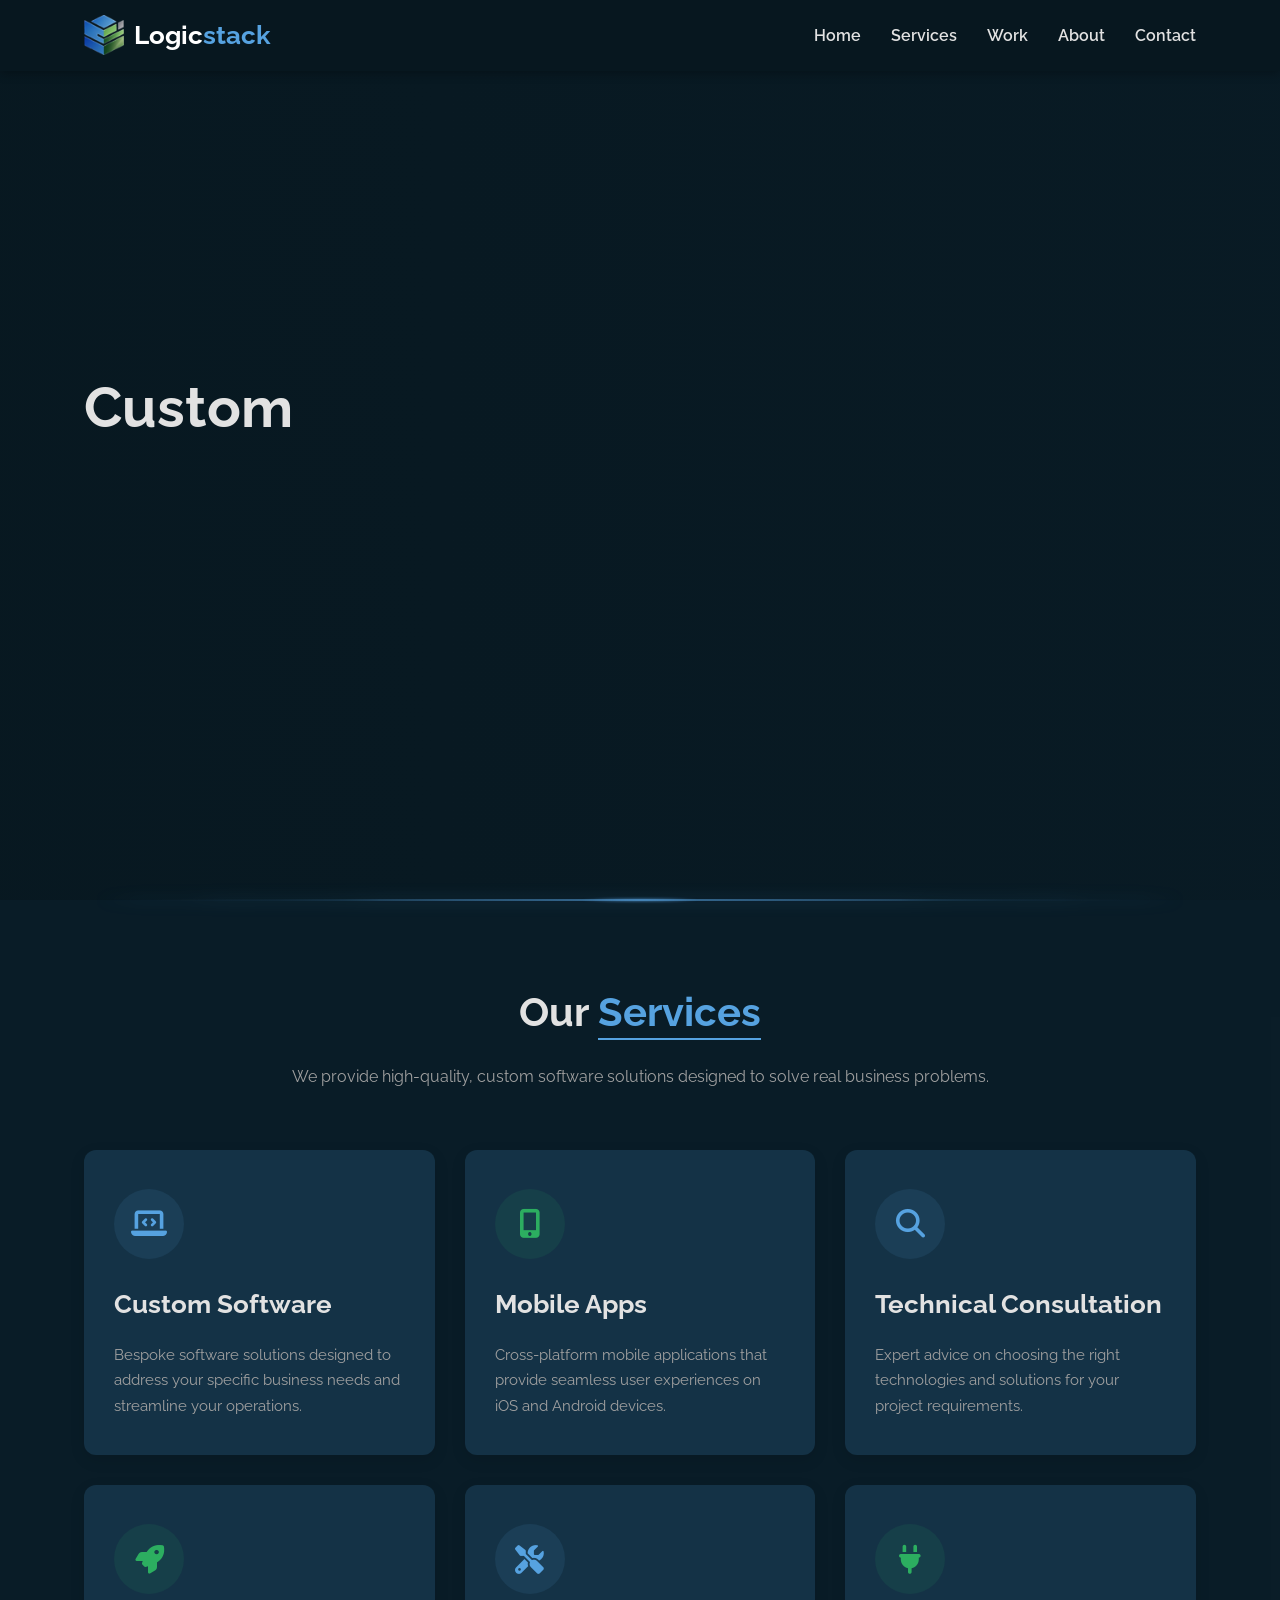
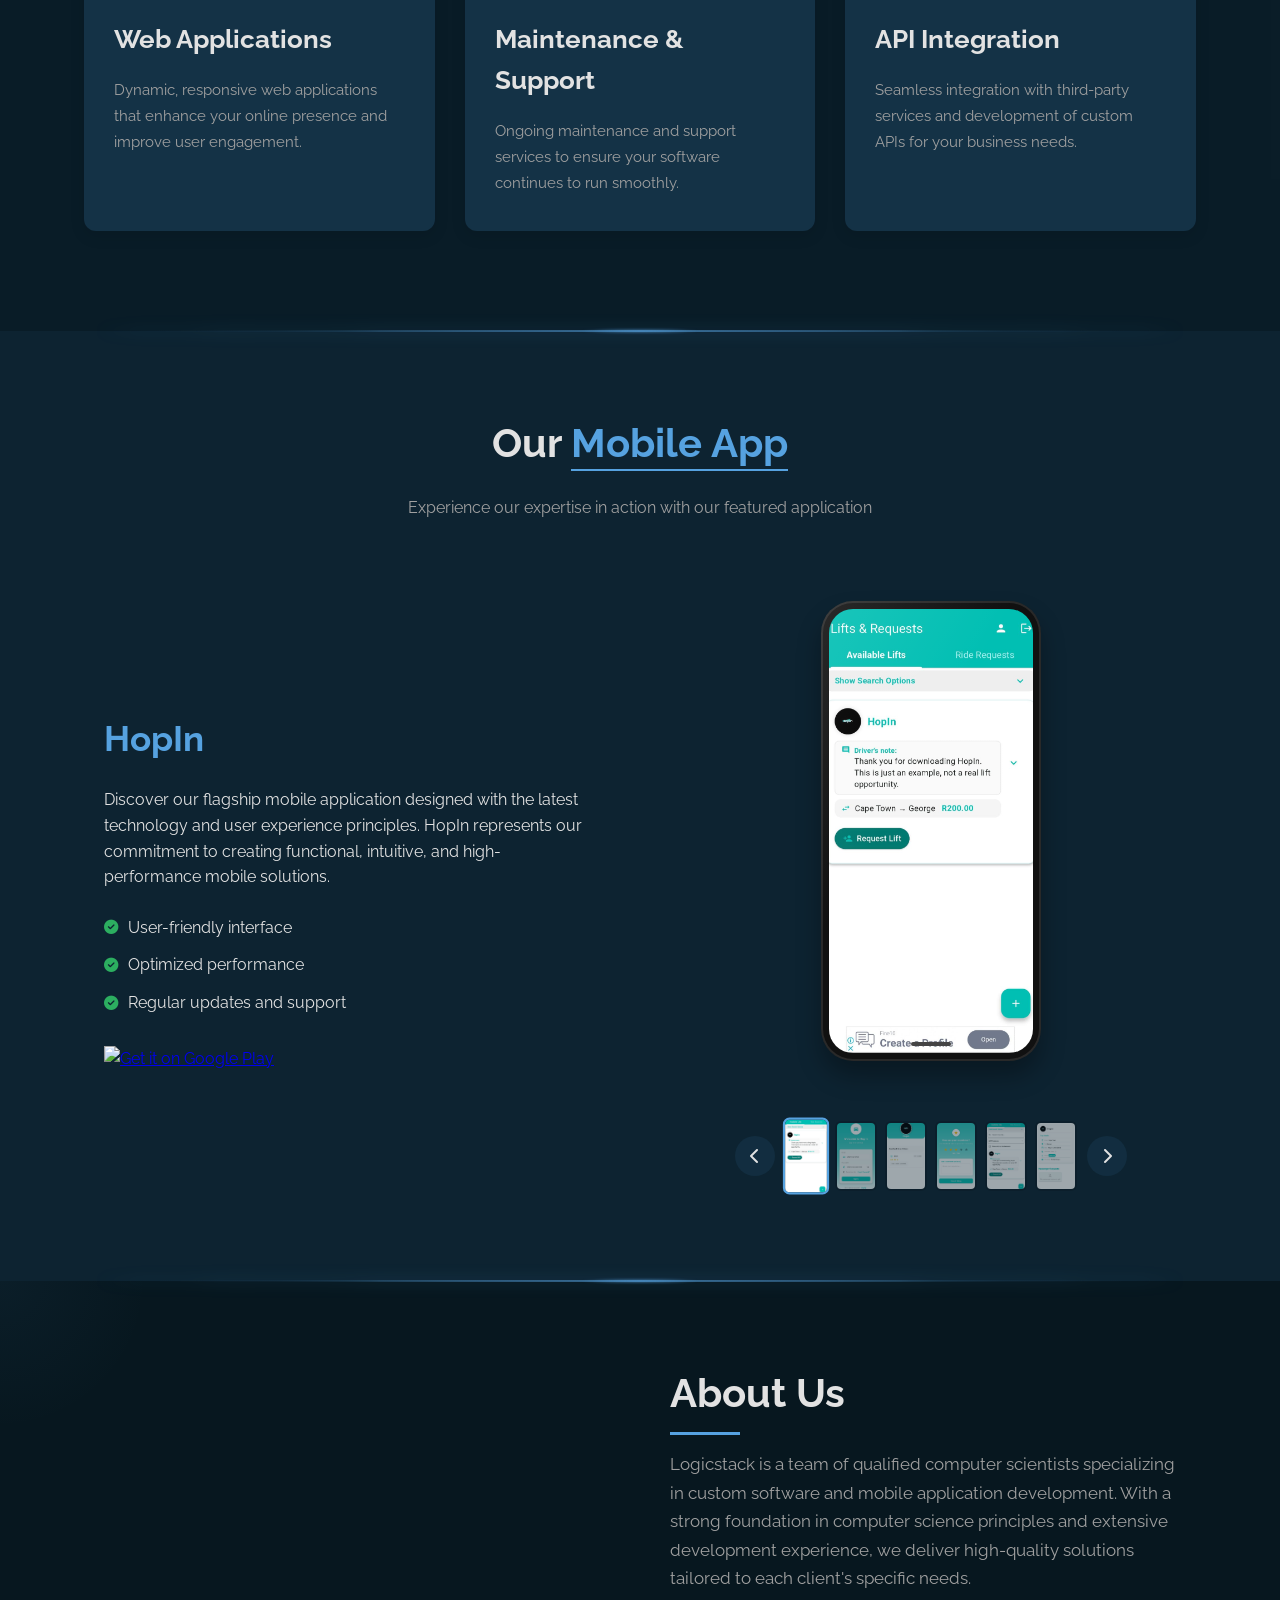
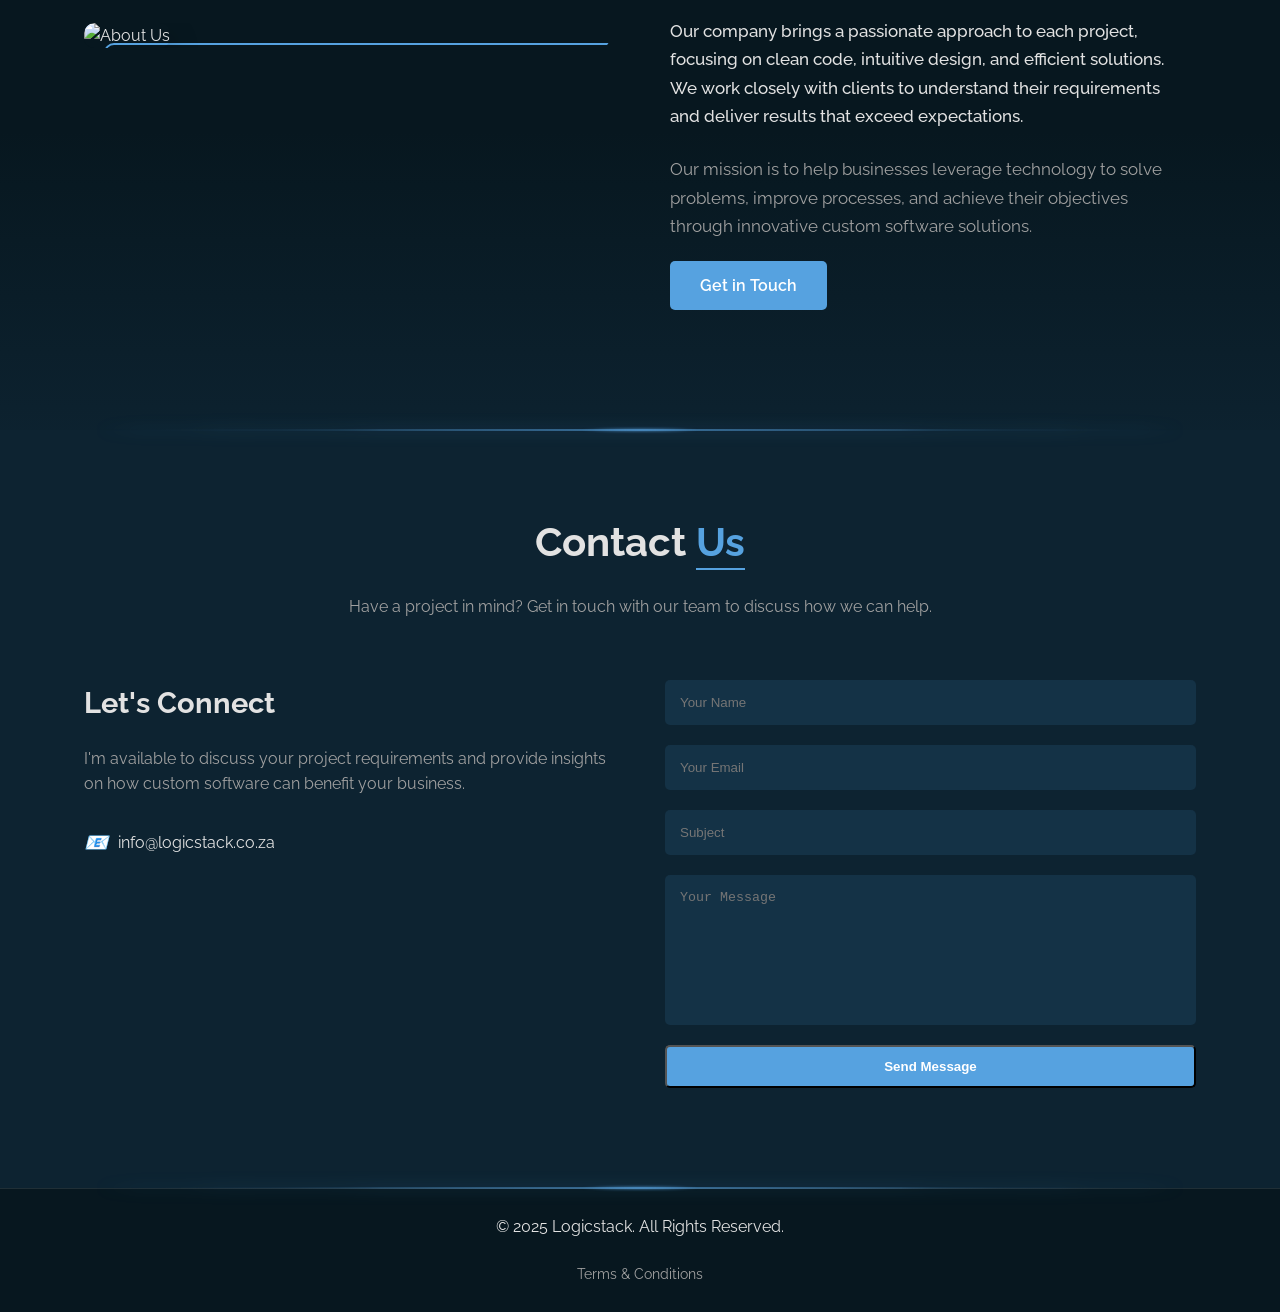
==== index.html @ 22d8f89e "Added particle effect and home navigation" ====
<!DOCTYPE html>
<html lang="en">
<head>
    <meta charset="UTF-8">
    <meta name="viewport" content="width=device-width, initial-scale=1.0">
    <meta name="description" content="Logicstack delivers custom software development and mobile application services. Expert solutions for businesses looking to innovate and grow through technology.">
    <meta name="keywords" content="custom software, mobile apps, software development, web development, programming, tech solutions, South Africa">
    <meta name="author" content="Logicstack">
    <meta name="robots" content="index, follow">
    <meta name="language" content="English">
    <title>Logicstack - Custom Software & Mobile Apps</title>
    <link rel="preconnect" href="https://fonts.googleapis.com">
    <link rel="preconnect" href="https://fonts.gstatic.com" crossorigin>
    <link href="https://fonts.googleapis.com/css2?family=Raleway:wght@300;400;600;700&display=swap" rel="stylesheet">
    <script src="https://unpkg.com/typed.js@2.0.16/dist/typed.umd.js"></script>
    <script src="https://unpkg.com/scrollreveal@4.0.9/dist/scrollreveal.min.js"></script>
    <link rel="stylesheet" href="https://cdnjs.cloudflare.com/ajax/libs/font-awesome/6.4.0/css/all.min.css">
    <link rel="canonical" href="https://logicstack.co.za">
    <meta property="og:type" content="website">
    <meta property="og:url" content="https://logicstack.co.za">
    <meta property="og:title" content="Logicstack - Custom Software & Mobile Apps">
    <meta property="og:description" content="Expert software development and mobile application services tailored to your business needs.">
    <meta property="twitter:card" content="summary_large_image">
    <meta property="twitter:url" content="https://logicstack.co.za">
    <meta property="twitter:title" content="Logicstack - Custom Software & Mobile Apps">
    <meta property="twitter:description" content="Expert software development and mobile application services tailored to your business needs.">
    <link rel="icon" type="image/x-icon" href="favicon.ico">
    <link rel="icon" type="image/png" sizes="32x32" href="img/logo-32x32.png">
    <link rel="icon" type="image/png" sizes="96x96" href="img/logo-96x96.png">
    <link rel="apple-touch-icon" sizes="180x180" href="img/logo-180x180.png">
    <link rel="icon" type="image/png" sizes="192x192" href="img/logo-192x192.png">
    <link rel="icon" type="image/png" sizes="512x512" href="img/logo-512x512.png">
    <meta name="msapplication-TileImage" content="img/logo-144x144.png">
    <meta name="msapplication-TileColor" content="#0d2331">
    <meta name="theme-color" content="#0d2331">
    <style>
        :root {
            --dark-bg: #0d2331;
            --darker-bg: #07171f;
            --accent: #56a2e0;
            --accent-rgb: 86, 162, 224; /* RGB values of the accent color */
            --accent-hover: #3d8acb;
            --accent-secondary: #2cae60;
            --accent-secondary-hover: #239e51;
            --text: #e2e2e2;
            --text-secondary: #a0a0a0;
            --card-bg: #143246;
        }
        
        * {
            margin: 0;
            padding: 0;
            box-sizing: border-box;
        }
        
        body {
            font-family: 'Raleway', sans-serif;
            background-color: var(--dark-bg);
            color: var(--text);
            line-height: 1.6;
        }
        
        .container {
            width: 90%;
            max-width: 1200px;
            margin: 0 auto;
            padding: 0 20px;
            box-sizing: border-box;
        }
        
        /* Header & Navigation */
        header {
            background-color: var(--darker-bg);
            padding: 15px 0;
            position: fixed;
            width: 100%;
            top: 0;
            z-index: 1000;
            box-shadow: 0 2px 10px rgba(0, 0, 0, 0.3);
        }
        
        nav {
            display: flex;
            justify-content: space-between;
            align-items: center;
        }
        
        .logo {
            display: flex;
            align-items: center;
            gap: 10px;
            text-decoration: none;
            border-bottom: none;
        }
        
        .logo-img {
            height: 35px;
            width: auto;
        }
        
        .logo-text {
            font-size: 1.6rem;
            font-weight: 700;
            color: white;
            text-decoration: none;
            border-bottom: none;
        }
        
        .logo-text span {
            color: var(--accent);
        }
        
        .logo a, .logo-text a {
            text-decoration: none;
            border-bottom: none;
        }
        
        .nav-links {
            display: flex;
            list-style: none;
        }
        
        .nav-links li {
            margin-left: 30px;
        }
        
        .nav-links a {
            color: var(--text);
            text-decoration: none;
            font-weight: 600;
            transition: color 0.3s;
        }
        
        .nav-links a:hover {
            color: var(--accent);
        }
        
        .mobile-menu {
            display: none;
            font-size: 1.5rem;
            cursor: pointer;
        }
        
        /* Hero Section */
        .hero {
            height: 100vh;
            display: flex;
            align-items: center;
            background: linear-gradient(to right, rgba(7, 23, 31, 0.9), rgba(7, 23, 31, 0.7)), 
                        url('https://images.unsplash.com/photo-1550751827-4bd374c3f58b?ixlib=rb-4.0.3&ixid=M3wxMjA3fDB8MHxwaG90by1wYWdlfHx8fGVufDB8fHx8fA%3D%3D&auto=format&fit=crop&w=2070&q=80') 
                        no-repeat center center/cover;
            padding-top: 80px;
            position: relative;
        }
        
        .hero-content {
            max-width: 800px;
            position: relative;
            z-index: 2;
        }
        
        .hero h1 {
            font-size: 3.5rem;
            margin-bottom: 20px;
            line-height: 1.2;
        }
        
        .hero p {
            font-size: 1.2rem;
            margin-bottom: 30px;
            color: var(--text-secondary);
        }
        
        .hero span {
            color: var(--accent);
        }
        
        .btn {
            display: inline-block;
            background-color: var(--accent);
            color: white;
            padding: 12px 30px;
            border-radius: 5px;
            text-decoration: none;
            font-weight: 600;
            transition: background-color 0.3s;
        }
        
        .btn:hover {
            background-color: var(--accent-hover);
        }
        
        .btn-outline {
            background-color: transparent;
            border: 2px solid var(--accent);
            margin-left: 15px;
        }
        
        .btn-outline:hover {
            background-color: var(--accent);
        }
        
        /* Services Section */
        .services {
            padding: 100px 0;
            background-color: rgba(7, 23, 31, 0.5);
        }
        
        .section-title {
            text-align: center;
            margin-bottom: 60px;
        }
        
        .section-title h2 {
            font-size: 2.5rem;
            margin-bottom: 20px;
        }
        
        .section-title p {
            color: var(--text-secondary);
            max-width: 700px;
            margin: 0 auto;
        }
        
        .services-grid {
            display: grid;
            grid-template-columns: repeat(auto-fit, minmax(300px, 1fr));
            gap: 30px;
        }
        
        .service-card {
            background-color: var(--card-bg);
            border-radius: 12px;
            padding: 35px 30px;
            transition: all 0.4s ease;
            box-shadow: 0 5px 15px rgba(0, 0, 0, 0.1);
            opacity: 1;
            border-top: 4px solid transparent;
            position: relative;
            overflow: hidden;
        }
        
        .service-card::before {
            content: '';
            position: absolute;
            top: 0;
            right: 0;
            width: 100%;
            height: 100%;
            background: linear-gradient(225deg, var(--accent-secondary-hover) 0%, transparent 50%);
            opacity: 0;
            transition: all 0.4s ease;
            z-index: 0;
        }
        
        .service-card:hover {
            transform: translateY(-10px);
            box-shadow: 0 15px 30px rgba(0, 0, 0, 0.2);
            border-top: 4px solid var(--accent);
        }
        
        .service-card:hover::before {
            opacity: 0.05;
        }
        
        .service-card:nth-child(even):hover {
            border-top: 4px solid var(--accent-secondary);
        }
        
        .service-card .icon-container {
            width: 70px;
            height: 70px;
            border-radius: 50%;
            display: flex;
            align-items: center;
            justify-content: center;
            background-color: rgba(86, 162, 224, 0.1);
            margin-bottom: 25px;
            position: relative;
            z-index: 1;
        }
        
        .service-card:nth-child(even) .icon-container {
            background-color: rgba(44, 174, 96, 0.1);
        }
        
        .service-card i {
            font-size: 1.8rem;
            color: var(--accent);
            position: relative;
            z-index: 1;
        }
        
        .service-card:nth-child(even) i {
            color: var(--accent-secondary);
        }
        
        .service-card h3 {
            font-size: 1.6rem;
            margin-bottom: 18px;
            position: relative;
            z-index: 1;
            transition: all 0.3s ease;
        }
        
        .service-card p {
            color: var(--text-secondary);
            position: relative;
            z-index: 1;
            font-size: 0.95rem;
            line-height: 1.7;
        }
        
        .section-title span {
            color: var(--accent);
            position: relative;
        }
        
        .section-title span::after {
            content: '';
            position: absolute;
            bottom: -5px;
            left: 0;
            width: 100%;
            height: 2px;
            background-color: var(--accent);
        }
        
        /* About Section */
        .about {
            padding: 120px 0;
            background-color: var(--darker-bg);
            background-image: linear-gradient(to bottom, var(--darker-bg) 60%, rgba(13, 35, 49, 0.9) 100%);
            position: relative;
            overflow: hidden;
        }
        
        .about::before {
            content: '';
            position: absolute;
            width: 300px;
            height: 300px;
            border-radius: 50%;
            background: radial-gradient(circle, var(--accent) 0%, transparent 70%);
            opacity: 0.05;
            top: -150px;
            left: -150px;
        }
        
        .about-content {
            display: grid;
            grid-template-columns: 1fr 1fr;
            gap: 60px;
            align-items: center;
            position: relative;
            z-index: 2;
        }
        
        .about-img {
            position: relative;
            border-radius: 10px;
            overflow: hidden;
        }
        
        .about-img img {
            width: 100%;
            border-radius: 10px;
            box-shadow: 0 15px 30px rgba(0, 0, 0, 0.3);
            transition: transform 0.6s ease;
        }
        
        .about-img::before {
            content: '';
            position: absolute;
            top: 20px;
            left: 20px;
            width: 100%;
            height: 100%;
            border: 2px solid var(--accent);
            border-radius: 10px;
            z-index: -1;
            transition: transform 0.4s ease;
        }
        
        .about-img:hover img {
            transform: scale(1.03);
        }
        
        .about-img:hover::before {
            transform: translate(-10px, -10px);
        }
        
        .about-text {
            padding-right: 20px;
        }
        
        .about-text h2 {
            font-size: 2.5rem;
            margin-bottom: 25px;
            position: relative;
        }
        
        .about-text h2:after {
            content: '';
            position: absolute;
            left: 0;
            bottom: -10px;
            width: 70px;
            height: 3px;
            background: var(--accent);
        }
        
        .about-text p {
            margin-bottom: 20px;
            color: var(--text-secondary);
            font-size: 1.05rem;
            line-height: 1.7;
        }
        
        /* Add more spacing between paragraphs to compensate for removed stats */
        .about-text p:not(:last-of-type) {
            margin-bottom: 24px;
        }
        
        /* Add a bit more emphasis to the second paragraph */
        .about-text p:nth-of-type(2) {
            font-weight: 500;
            color: var(--text);
        }
        
        /* Contact Section */
        .contact {
            padding: 100px 0;
        }
        
        .contact-content {
            display: grid;
            grid-template-columns: 1fr 1fr;
            gap: 50px;
        }
        
        .contact-info h3 {
            font-size: 1.8rem;
            margin-bottom: 20px;
        }
        
        .contact-info p {
            margin-bottom: 30px;
            color: var(--text-secondary);
        }
        
        .contact-info ul {
            list-style: none;
        }
        
        .contact-info li {
            margin-bottom: 15px;
            display: flex;
            align-items: center;
        }
        
        .contact-info i {
            color: var(--accent);
            margin-right: 10px;
            font-size: 1.2rem;
        }
        
        .contact-form {
            width: 100%;
        }
        
        .contact-form form {
            display: flex;
            flex-direction: column;
        }
        
        .contact-form input,
        .contact-form textarea {
            width: 100%;
            padding: 15px;
            margin-bottom: 20px;
            border-radius: 5px;
            border: none;
            background-color: var(--card-bg);
            color: var(--text);
        }
        
        .contact-form textarea {
            height: 150px;
            resize: none;
        }
        
        /* Footer */
        footer {
            background-color: var(--darker-bg);
            padding: 25px 0;
            text-align: center;
            border-top: 1px solid rgba(255, 255, 255, 0.1);
        }
        
        .footer-content {
            display: flex;
            flex-direction: column;
            justify-content: center;
            align-items: center;
            gap: 15px;
        }
        
        .footer-links a {
            color: var(--text-secondary);
            text-decoration: none;
            font-size: 0.9rem;
            transition: color 0.3s;
            margin-top: 8px;
            display: inline-block;
        }
        
        .footer-links a:hover {
            color: var(--accent);
            text-decoration: underline;
        }
        
        /* Media Queries */
        @media (max-width: 768px) {
            .nav-links {
                display: none;
            }
            
            .mobile-menu {
                display: block;
            }
            
            .hero h1 {
                font-size: 2.5rem;
            }
            
            .about-content,
            .contact-content {
                grid-template-columns: 1fr;
            }
            
            .about-img {
                order: 2;
            }
            
            .about-text {
                order: 1;
            }
            
            .footer-content {
                flex-direction: column;
                text-align: center;
            }
            
            .logo, .logo-text, .logo a, .logo-text a {
                text-decoration: none !important;
                border-bottom: none !important;
            }
        }
        
        /* Animations */
        .fade-in {
            opacity: 0;
            transition: opacity 1s ease-in;
        }
        
        .floating {
            animation: floating 3s ease-in-out infinite;
        }
        
        @keyframes floating {
            0% { transform: translateY(0px); }
            50% { transform: translateY(-15px); }
            100% { transform: translateY(0px); }
        }
        
        /* Particle background */
        .particles-container {
            position: absolute;
            top: 0;
            left: 0;
            width: 100%;
            height: 100%;
            z-index: 1;
        }
        
        .particle {
            position: absolute;
            border-radius: 50%;
            background-color: rgba(86, 162, 224, 0.2);
            pointer-events: none;
        }
        
        /* Add another particle type for green particles */
        .particle-alt {
            position: absolute;
            border-radius: 50%;
            background-color: rgba(44, 174, 96, 0.2);
            pointer-events: none;
        }
        
        /* Add a new button variant for the secondary accent color */
        .btn-secondary {
            background-color: var(--accent);
            color: white;
            border: none;
        }
        
        .btn-secondary:hover {
            background-color: var(--accent-hover);
        }
        
        /* Add these styles to your existing CSS */
        .featured-app {
            padding: 100px 0;
            background-color: var(--darker-bg);
            position: relative;
            overflow: hidden;
        }
        
        .featured-app::before {
            content: '';
            position: absolute;
            top: 0;
            right: 0;
            width: 100%;
            height: 100%;
            background: radial-gradient(circle at 10% 30%, rgba(86, 162, 224, 0.05) 0%, transparent 50%),
                        radial-gradient(circle at 90% 70%, rgba(44, 174, 96, 0.05) 0%, transparent 50%);
            pointer-events: none;
        }
        
        .app-showcase {
            display: grid;
            grid-template-columns: 1fr 1fr;
            gap: 50px;
            align-items: center;
        }
        
        .app-info {
            padding: 20px;
        }
        
        .app-info h3 {
            font-size: 2.2rem;
            margin-bottom: 20px;
            color: var(--accent);
        }
        
        .app-features {
            list-style: none;
            margin: 25px 0;
        }
        
        .app-features li {
            margin-bottom: 12px;
            display: flex;
            align-items: center;
        }
        
        .app-features i {
            color: var(--accent-secondary);
            margin-right: 10px;
            font-size: 0.9em;
        }
        
        .app-cta {
            margin-top: 30px;
        }
        
        .google-play img {
            height: 60px;
            transition: transform 0.3s;
        }
        
        .google-play:hover img {
            transform: translateY(-5px);
        }
        
        .app-preview {
            position: relative;
            display: flex;
            flex-direction: column;
            align-items: center;
            justify-content: center;
            margin-top: 20px;
        }
        
        .app-screenshot-container {
            position: relative;
            width: 220px;
            height: 460px;
            margin: 0 auto 30px;
            background-color: #111;
            border-radius: 32px;
            padding: 8px;
            box-shadow: 0 15px 25px rgba(0, 0, 0, 0.3), 
                        inset 0 0 0 2px rgba(255, 255, 255, 0.1);
            overflow: hidden;
        }
        
        .app-screenshot-container::before {
            display: none;
        }
        
        .app-screenshot-container::after {
            content: '';
            position: absolute;
            width: 40px;
            height: 4px;
            background-color: #444;
            border-radius: 2px;
            bottom: 15px;
            left: 50%;
            transform: translateX(-50%);
            z-index: 3;
        }
        
        .app-screenshot {
            width: 100%;
            height: 100%;
            object-fit: cover;
            border-radius: 24px;
            position: relative;
            z-index: 2;
        }
        
        .phone-glare {
            position: absolute;
            top: 0;
            left: 0;
            width: 100%;
            height: 100%;
            background: linear-gradient(120deg, rgba(255, 255, 255, 0.1) 0%, transparent 40%);
            border-radius: 24px;
            z-index: 4;
            pointer-events: none;
        }
        
        .preview-frame {
            position: absolute;
            width: calc(100% + 20px);
            height: calc(100% + 20px);
            top: -10px;
            left: -10px;
            border-radius: 20px;
            border: 2px solid var(--accent);
            opacity: 0.3;
            z-index: 1;
            transition: transform 0.5s, opacity 0.5s;
        }
        
        .app-screenshot-container:hover .preview-frame {
            transform: scale(0.98);
            opacity: 0.5;
        }
        
        .screenshot-gallery {
            display: flex;
            align-items: center;
            justify-content: center;
            width: 100%;
            margin-top: 20px;
        }
        
        .gallery-container {
            display: flex;
            padding: 10px 0;
            align-items: center;
            justify-content: center;
            gap: 8px;
        }
        
        .gallery-item {
            width: 42px;
            height: 70px;
            object-fit: cover;
            background-color: rgba(0, 0, 0, 0.2);
            border-radius: 6px;
            cursor: pointer;
            transition: all 0.3s ease;
            opacity: 0.6;
            border: 2px solid transparent;
        }
        
        .gallery-item.active {
            opacity: 1;
            border-color: var(--accent);
            transform: scale(1.1);
        }
        
        .gallery-item:hover {
            opacity: 0.9;
            transform: translateY(-3px);
        }
        
        .gallery-nav {
            background-color: rgba(20, 50, 70, 0.7);
            width: 40px;
            height: 40px;
            border-radius: 50%;
            display: flex;
            align-items: center;
            justify-content: center;
            cursor: pointer;
            transition: all 0.3s ease;
            color: var(--text);
            margin: 0 10px;
        }
        
        .gallery-nav:hover {
            background-color: var(--accent);
        }
        
        /* Responsive styles */
        @media (max-width: 768px) {
            .app-showcase {
                grid-template-columns: 1fr;
            }
            
            .app-preview {
                order: -1;
                margin-bottom: 30px;
            }
            
            .app-info {
                text-align: center;
            }
            
            .app-features li {
                justify-content: center;
            }
            
            .app-screenshot-container {
                height: 380px;
                max-width: 200px;
            }
        }
        
        /* Add styling for the logo image */
        .logo-img {
            height: 40px;
            width: auto;
            display: block;
        }

        /* Replace the previous dividers with these more elegant styles */
        .section-divider {
            position: relative;
            height: 120px;
            margin-top: -60px;
            margin-bottom: -60px;
            z-index: 5;
            pointer-events: none;
        }

        .divider-glass {
            position: relative;
            overflow: hidden;
            height: 100%;
        }

        .divider-glass::before {
            content: "";
            position: absolute;
            top: 50%;
            left: 50%;
            transform: translate(-50%, -50%);
            width: 85%;
            height: 2px;
            background: linear-gradient(90deg, 
                transparent, 
                rgba(86, 162, 224, 0.1), 
                rgba(86, 162, 224, 0.4), 
                rgba(86, 162, 224, 0.6), 
                rgba(86, 162, 224, 0.4), 
                rgba(86, 162, 224, 0.1), 
                transparent);
            box-shadow: 0 0 15px rgba(86, 162, 224, 0.4);
            border-radius: 50%;
        }

        .divider-glass::after {
            content: "";
            position: absolute;
            top: 50%;
            left: 50%;
            transform: translate(-50%, -50%);
            width: 120px;
            height: 5px;
            background: radial-gradient(ellipse at center, 
                rgba(86, 162, 224, 0.6) 0%, 
                rgba(86, 162, 224, 0.3) 50%, 
                transparent 70%);
            border-radius: 50%;
            filter: blur(1px);
        }

        /* Add these media queries at the end of your style section */
        @media (max-width: 768px) {
            /* General mobile adjustments */
            .container {
                padding: 0 15px;
                width: 100%;
            }
            
            /* Header adjustments */
            .nav-links {
                display: none; /* Hide regular nav on mobile */
            }
            
            .mobile-menu {
                display: block; /* Show mobile menu button */
                font-size: 1.8rem;
                cursor: pointer;
                color: var(--text);
            }
            
            /* Hero section adjustments */
            .hero-content h1 {
                font-size: 2.2rem;
            }
            
            /* Services section adjustments */
            .services-grid {
                grid-template-columns: 1fr;
            }
            
            /* About section adjustments */
            .about-content {
                flex-direction: column;
            }
            
            .about-img, .about-text {
                width: 100%;
            }
            
            /* Contact section adjustments */
            .contact-content {
                flex-direction: column;
            }
            
            .contact-info, .contact-form {
                width: 100%;
            }
            
            /* App showcase adjustments */
            .app-showcase-content {
                flex-direction: column;
            }
            
            .app-info, .app-preview {
                width: 100%;
            }
            
            /* Testimonials adjustments */
            .testimonial-item {
                width: 100%;
            }
            
            /* Fix overflow issues */
            body {
                overflow-x: hidden;
            }
            
            section {
                padding-left: 0;
                padding-right: 0;
            }
        }
        
        /* Additional fine-tuning for very small screens */
        @media (max-width: 480px) {
            .hero-content h1 {
                font-size: 1.8rem;
            }
            
            .section-title h2 {
                font-size: 1.8rem;
            }
            
            .cta-buttons {
                flex-direction: column;
                gap: 15px;
            }
            
            .btn {
                width: 100%;
                text-align: center;
            }
        }

        /* Add these additional mobile fixes to your media queries */
        @media (max-width: 768px) {
            /* Existing mobile styles... */
            
            /* Center text elements */
            .hero-content, .section-title, .service-card, 
            .faq-item, .contact-info, .about-text,
            .testimonial-item, .pricing-card {
                text-align: center;
            }
            
            /* Ensure proper padding */
            section {
                padding: 60px 0;
            }
            
            /* Fix any potential overflow issues */
            img {
                max-width: 100%;
                height: auto;
            }
            
            /* Make buttons easier to tap */
            .btn {
                padding: 12px 20px;
                display: inline-block;
                margin: 10px auto;
            }
        }

        /* Add this to your existing styles */
        section:not(.hero) {
            padding-top: 80px; /* Adds space at the top of each section except hero */
        }
        
        /* Adjust your existing section padding if needed */
        .showcase {
            padding: 80px 0; /* Ensures consistent padding top and bottom */
        }

        /* Add these rules after your root variables */
        html, body {
            overflow-x: hidden;
            width: 100%;
            position: relative;
            margin: 0;
            padding: 0;
        }

        /* Update your container class */
        .container {
            width: 90%;
            max-width: 1200px;
            margin: 0 auto;
            padding: 0 20px;
            box-sizing: border-box; /* Ensure padding is included in width calculation */
        }

        /* Add this for mobile responsiveness */
        @media screen and (max-width: 768px) {
            .container {
                width: 100%;
                padding: 0 15px;
                margin: 0;
                box-sizing: border-box;
            }

            /* Fix mobile menu positioning */
            .nav-links {
                width: 200px; /* Fixed width for menu */
                right: 15px; /* Align with container padding */
            }

            /* Ensure hero section doesn't overflow */
            .hero {
                width: 100%;
                overflow: hidden;
            }

            /* Ensure particles container doesn't cause overflow */
            .particles-container {
                width: 100vw;
                left: 0;
                right: 0;
            }
        }
    </style>
    <!-- Add this structured data script before the closing </head> tag -->
    <script type="application/ld+json">
    {
      "@context": "https://schema.org",
      "@type": "Organization",
      "name": "Logicstack",
      "url": "https://logicstack.co.za",
      "logo": "https://logicstack.co.za/img/logo-512x512.png",
      "description": "Custom software and mobile application development services",
      "address": {
        "@type": "PostalAddress",
        "addressCountry": "South Africa"
      },
      "email": "info@logicstack.co.za",
      "sameAs": [
        "https://twitter.com/logicstack",
        "https://www.linkedin.com/company/logicstack"
      ]
    }
    </script>

    <script type="application/ld+json">
    {
      "@context": "https://schema.org",
      "@type": "WebSite",
      "url": "https://logicstack.co.za",
      "name": "Logicstack - Custom Software & Mobile Apps",
      "description": "Expert software development and mobile application services tailored to your business needs."
    }
    </script>
    <script src="https://cdnjs.cloudflare.com/ajax/libs/particles.js/2.0.0/particles.min.js"></script>
</head>
<body>
    <!-- Header & Navigation -->
    <header>
        <div class="container">
            <nav>
                <a href="index.html" class="logo">
                    <img src="img/logo-96x96.png" alt="Logicstack" class="logo-img">
                    <div class="logo-text">Logic<span>stack</span></div>
                </a>
                <ul class="nav-links">
                    <li><a href="#home">Home</a></li>
                    <li><a href="#services">Services</a></li>
                    <li><a href="#app-showcase">Work</a></li>
                    <li><a href="#about">About</a></li>
                    <li><a href="#contact">Contact</a></li>
                </ul>
                <div class="mobile-menu">
                    <i class="fas fa-bars"></i>
                </div>
            </nav>
        </div>
    </header>

    <!-- Hero Section -->
    <section class="hero" id="home">
        <div class="particles-container" id="particles"></div>
        <div class="container">
            <div class="hero-content">
                <h1>Custom <span id="typed-text"></span></h1>
                <p class="fade-in">Professional software development and mobile app services tailored to meet your organization's unique requirements.</p>
                <div class="cta-buttons fade-in">
                    <a href="#services" class="btn">View Services</a>
                    <a href="#contact" class="btn btn-outline">Contact Us</a>
                </div>
            </div>
        </div>
    </section>

    <!-- Replace the divider after hero section -->
    <div class="section-divider">
        <div class="divider-glass"></div>
    </div>

    <!-- Services Section -->
    <section class="services" id="services">
        <div class="container">
            <div class="section-title">
                <h2>Our <span>Services</span></h2>
                <p>We provide high-quality, custom software solutions designed to solve real business problems.</p>
            </div>
            <div class="services-grid">
                <div class="service-card">
                    <div class="icon-container">
                        <i class="fas fa-laptop-code"></i>
                    </div>
                    <h3>Custom Software</h3>
                    <p>Bespoke software solutions designed to address your specific business needs and streamline your operations.</p>
                </div>
                <div class="service-card">
                    <div class="icon-container">
                        <i class="fas fa-mobile-alt"></i>
                    </div>
                    <h3>Mobile Apps</h3>
                    <p>Cross-platform mobile applications that provide seamless user experiences on iOS and Android devices.</p>
                </div>
                <div class="service-card">
                    <div class="icon-container">
                        <i class="fas fa-search"></i>
                    </div>
                    <h3>Technical Consultation</h3>
                    <p>Expert advice on choosing the right technologies and solutions for your project requirements.</p>
                </div>
                <div class="service-card">
                    <div class="icon-container">
                        <i class="fas fa-rocket"></i>
                    </div>
                    <h3>Web Applications</h3>
                    <p>Dynamic, responsive web applications that enhance your online presence and improve user engagement.</p>
                </div>
                <div class="service-card">
                    <div class="icon-container">
                        <i class="fas fa-tools"></i>
                    </div>
                    <h3>Maintenance & Support</h3>
                    <p>Ongoing maintenance and support services to ensure your software continues to run smoothly.</p>
                </div>
                <div class="service-card">
                    <div class="icon-container">
                        <i class="fas fa-plug"></i>
                    </div>
                    <h3>API Integration</h3>
                    <p>Seamless integration with third-party services and development of custom APIs for your business needs.</p>
                </div>
            </div>
        </div>
    </section>

    <!-- Replace the divider after services section -->
    <div class="section-divider">
        <div class="divider-glass"></div>
    </div>

    <!-- Add this section after the Services section and before the About section -->
    <section id="app-showcase" class="showcase">
        <div class="container">
            <div class="section-title">
                <h2>Our <span>Mobile App</span></h2>
                <p>Experience our expertise in action with our featured application</p>
            </div>
            <div class="app-showcase">
                <div class="app-info">
                    <h3>HopIn</h3>
                    <p>Discover our flagship mobile application designed with the latest technology and user experience principles. HopIn represents our commitment to creating functional, intuitive, and high-performance mobile solutions.</p>
                    <ul class="app-features">
                        <li><i class="fas fa-check-circle"></i> User-friendly interface</li>
                        <li><i class="fas fa-check-circle"></i> Optimized performance</li>
                        <li><i class="fas fa-check-circle"></i> Regular updates and support</li>
                    </ul>
                    <div class="app-cta">
                        <a href="https://play.google.com/store/apps/details?id=za.stibot.hopin" target="_blank" class="google-play">
                            <img src="https://play.google.com/intl/en_us/badges/static/images/badges/en_badge_web_generic.png" alt="Get it on Google Play">
                        </a>
                    </div>
                </div>
                <div class="app-preview">
                    <div class="app-screenshot-container">
                        <img src="assets/hopIn/screenshot-1.jpg" alt="HopIn App" class="app-screenshot active" id="app-screenshot-main">
                        <div class="phone-glare"></div>
                    </div>
                    
                    <div class="screenshot-gallery">
                        <div class="gallery-nav gallery-prev"><i class="fas fa-chevron-left"></i></div>
                        <div class="gallery-container">
                            <img src="assets/hopIn/screenshot-1.jpg" alt="HopIn Screenshot 1" class="gallery-item active" data-id="1">
                            <img src="assets/hopIn/screenshot-2.jpg" alt="HopIn Screenshot 2" class="gallery-item" data-id="2">
                            <img src="assets/hopIn/screenshot-3.jpg" alt="HopIn Screenshot 3" class="gallery-item" data-id="3">
                            <img src="assets/hopIn/screenshot-4.jpg" alt="HopIn Screenshot 4" class="gallery-item" data-id="4">
                            <img src="assets/hopIn/screenshot-5.jpg" alt="HopIn Screenshot 5" class="gallery-item" data-id="5">
                            <img src="assets/hopIn/screenshot-6.jpg" alt="HopIn Screenshot 6" class="gallery-item" data-id="6">
                        </div>
                        <div class="gallery-nav gallery-next"><i class="fas fa-chevron-right"></i></div>
                    </div>
                </div>
            </div>
        </div>
    </section>

    <!-- Replace the divider after app showcase -->
    <div class="section-divider">
        <div class="divider-glass"></div>
    </div>

    <!-- About Section -->
    <section class="about" id="about">
        <div class="container">
            <div class="about-content">
                <div class="about-img">
                    <img src="https://images.unsplash.com/photo-1555066931-4365d14bab8c?ixlib=rb-4.0.3&ixid=M3wxMjA3fDB8MHxwaG90by1wYWdlfHx8fGVufDB8fHx8fA%3D%3D&auto=format&fit=crop&w=2070&q=80" alt="About Us">
                </div>
                <div class="about-text">
                    <h2>About <span>Us</span></h2>
                    <p>Logicstack is a team of qualified computer scientists specializing in custom software and mobile application development. With a strong foundation in computer science principles and extensive development experience, we deliver high-quality solutions tailored to each client's specific needs.</p>
                    
                    <p>Our company brings a passionate approach to each project, focusing on clean code, intuitive design, and efficient solutions. We work closely with clients to understand their requirements and deliver results that exceed expectations.</p>
                    <p>Our mission is to help businesses leverage technology to solve problems, improve processes, and achieve their objectives through innovative custom software solutions.</p>
                    <a href="#contact" class="btn btn-secondary">Get in Touch</a>
                </div>
            </div>
        </div>
    </section>

    <!-- Replace the divider after about section -->
    <div class="section-divider">
        <div class="divider-glass"></div>
    </div>

    <!-- Contact Section -->
    <section class="contact" id="contact">
        <div class="container">
            <div class="section-title">
                <h2>Contact <span>Us</span></h2>
                <p>Have a project in mind? Get in touch with our team to discuss how we can help.</p>
            </div>
            <div class="contact-content">
                <div class="contact-info">
                    <h3>Let's Connect</h3>
                    <p>I'm available to discuss your project requirements and provide insights on how custom software can benefit your business.</p>
                    <ul>
                        <li><i>📧</i> info@logicstack.co.za</li>
                    </ul>
                </div>
                <div class="contact-form">
                    <form action="https://formspree.io/f/mwpoqlev" method="POST">
                        <input type="text" name="name" placeholder="Your Name" required>
                        <input type="email" name="_replyto" placeholder="Your Email" required>
                        <input type="text" name="subject" placeholder="Subject">
                        <textarea name="message" placeholder="Your Message" required></textarea>
                        <input type="hidden" name="_subject" value="New contact from Logicstack Website">
                        <input type="text" name="_gotcha" style="display:none">
                        <button type="submit" class="btn">Send Message</button>
                    </form>
                </div>
            </div>
        </div>
    </section>

    <!-- Replace the divider after FAQ section -->
    <div class="section-divider">
        <div class="divider-glass"></div>
    </div>

    <!-- Footer -->
    <footer>
        <div class="container">
            <div class="footer-content">
                <p>&copy; 2025 Logicstack. All Rights Reserved.</p>
                <div class="footer-links">
                    <a href="terms.html">Terms & Conditions</a>
                </div>
            </div>
        </div>
    </footer>

    <!-- Add this JavaScript before the closing </body> tag -->
    <script>
        // Typing animation for hero text
        var typed = new Typed('#typed-text', {
            strings: ['<span>Software Solutions</span> for Your Business', '<span>Application Development</span> Expertise', '<span>Technical Innovation</span> You Can Trust'],
            typeSpeed: 50,
            backSpeed: 30,
            backDelay: 2000,
            loop: true
        });

        // Scroll reveal animations
        const sr = ScrollReveal({
            origin: 'bottom',
            distance: '50px',
            duration: 1000,
            delay: 200,
            reset: false
        });

        sr.reveal('.fade-in', { delay: 500 });
        sr.reveal('.service-card', { 
            interval: 150,
            distance: '40px',
            origin: 'bottom',
            opacity: 0,
            duration: 800,
            reset: false
        });
        sr.reveal('.about-img', { origin: 'left' });
        sr.reveal('.about-text', { origin: 'right' });
        sr.reveal('.contact-info', { origin: 'left' });
        sr.reveal('.contact-form', { origin: 'right' });

        // Particles background for hero section
        function createParticles() {
            const particlesContainer = document.getElementById('particles');
            const particleCount = 60;
            
            for (let i = 0; i < particleCount; i++) {
                let particle = document.createElement('div');
                
                // Alternate between blue and green particles
                if (i % 2 === 0) {
                    particle.classList.add('particle');
                } else {
                    particle.classList.add('particle-alt');
                }
                
                // Random properties
                const size = Math.random() * 15 + 5;
                const posX = Math.random() * 100;
                const posY = Math.random() * 100;
                const duration = Math.random() * 20 + 10;
                const delay = Math.random() * 5;
                
                // Apply styles
                particle.style.width = `${size}px`;
                particle.style.height = `${size}px`;
                particle.style.left = `${posX}%`;
                particle.style.top = `${posY}%`;
                particle.style.opacity = Math.random() * 0.5 + 0.1;
                
                // Animation
                particle.style.animation = `floating ${duration}s ease-in-out ${delay}s infinite`;
                
                particlesContainer.appendChild(particle);
            }
        }

        // Initialize particles
        document.addEventListener('DOMContentLoaded', createParticles);

        // Modify the ScrollReveal settings for service cards
        document.addEventListener('DOMContentLoaded', function() {
            // Initialize ScrollReveal with visible elements first
            const serviceCards = document.querySelectorAll('.service-card');
            
            // Ensure all service cards are revealed properly
            sr.reveal('.service-card', { 
                interval: 200,
                distance: '30px',
                origin: 'bottom',
                opacity: 0.1,  // Start with slight opacity
                duration: 800,
                reset: false
            });
            
            // Color the service icons in alternating colors
            const serviceIcons = document.querySelectorAll('.service-card i');
            serviceIcons.forEach((icon, index) => {
                if (index % 2 === 0) {
                    icon.style.color = 'var(--accent)';
                } else {
                    icon.style.color = 'var(--accent-secondary)';
                }
            });
        });

        // Add this to your existing ScrollReveal code
        sr.reveal('.app-info', { origin: 'left' });
        sr.reveal('.app-preview', { origin: 'right', delay: 200 });

        // Add this JavaScript to handle the gallery functionality
        document.addEventListener('DOMContentLoaded', function() {
            // Set up app screenshot gallery
            const galleryItems = document.querySelectorAll('.gallery-item');
            const mainScreenshot = document.getElementById('app-screenshot-main');
            const prevButton = document.querySelector('.gallery-prev');
            const nextButton = document.querySelector('.gallery-next');
            
            let currentActive = 0;
            
            // Function to update active screenshot
            function updateActiveScreenshot(index) {
                // Remove active class from all items
                galleryItems.forEach(item => item.classList.remove('active'));
                
                // Add active class to current item
                galleryItems[index].classList.add('active');
                
                // Update main screenshot
                mainScreenshot.src = galleryItems[index].src;
                
                // Save current index
                currentActive = index;
            }
            
            // Add click event to gallery items
            galleryItems.forEach((item, index) => {
                item.addEventListener('click', () => {
                    updateActiveScreenshot(index);
                });
            });
            
            // Add click event to prev button
            prevButton.addEventListener('click', () => {
                let newIndex = currentActive - 1;
                if (newIndex < 0) newIndex = galleryItems.length - 1;
                updateActiveScreenshot(newIndex);
            });
            
            // Add click event to next button
            nextButton.addEventListener('click', () => {
                let newIndex = currentActive + 1;
                if (newIndex >= galleryItems.length) newIndex = 0;
                updateActiveScreenshot(newIndex);
            });
        });

        // Add mobile menu functionality
        document.addEventListener('DOMContentLoaded', function() {
            const mobileMenuButton = document.querySelector('.mobile-menu');
            const navLinks = document.querySelector('.nav-links');
            
            if (mobileMenuButton) {
                mobileMenuButton.addEventListener('click', function() {
                    if (navLinks.style.display === 'flex') {
                        navLinks.style.display = 'none';
                    } else {
                        navLinks.style.display = 'flex';
                        navLinks.style.flexDirection = 'column';
                        navLinks.style.position = 'absolute';
                        navLinks.style.top = '60px';
                        navLinks.style.right = '20px';
                        navLinks.style.backgroundColor = 'var(--darker-bg)';
                        navLinks.style.padding = '20px';
                        navLinks.style.borderRadius = '5px';
                        navLinks.style.boxShadow = '0 4px 10px rgba(0, 0, 0, 0.3)';
                        navLinks.style.zIndex = '1000';
                        
                        // Style the menu items
                        const navItems = navLinks.querySelectorAll('li');
                        navItems.forEach(item => {
                            item.style.margin = '10px 0';
                        });
                    }
                });
            }
        });

        // Add this particle configuration
        document.addEventListener('DOMContentLoaded', function() {
            particlesJS('particles', {
                particles: {
                    number: {
                        value: 80,
                        density: {
                            enable: true,
                            value_area: 800
                        }
                    },
                    color: {
                        value: '#56a2e0'
                    },
                    shape: {
                        type: 'circle'
                    },
                    opacity: {
                        value: 0.5,
                        random: false
                    },
                    size: {
                        value: 3,
                        random: true
                    },
                    line_linked: {
                        enable: true,
                        distance: 150,
                        color: '#56a2e0',
                        opacity: 0.4,
                        width: 1
                    },
                    move: {
                        enable: true,
                        speed: 2,
                        direction: 'none',
                        random: false,
                        straight: false,
                        out_mode: 'out',
                        bounce: false
                    }
                },
                interactivity: {
                    detect_on: 'canvas',
                    events: {
                        onhover: {
                            enable: true,
                            mode: 'grab'
                        },
                        onclick: {
                            enable: true,
                            mode: 'push'
                        },
                        resize: true
                    },
                    modes: {
                        grab: {
                            distance: 140,
                            line_linked: {
                                opacity: 1
                            }
                        },
                        push: {
                            particles_nb: 4
                        }
                    }
                },
                retina_detect: true
            });
        });
    </script>
</body>
</html>
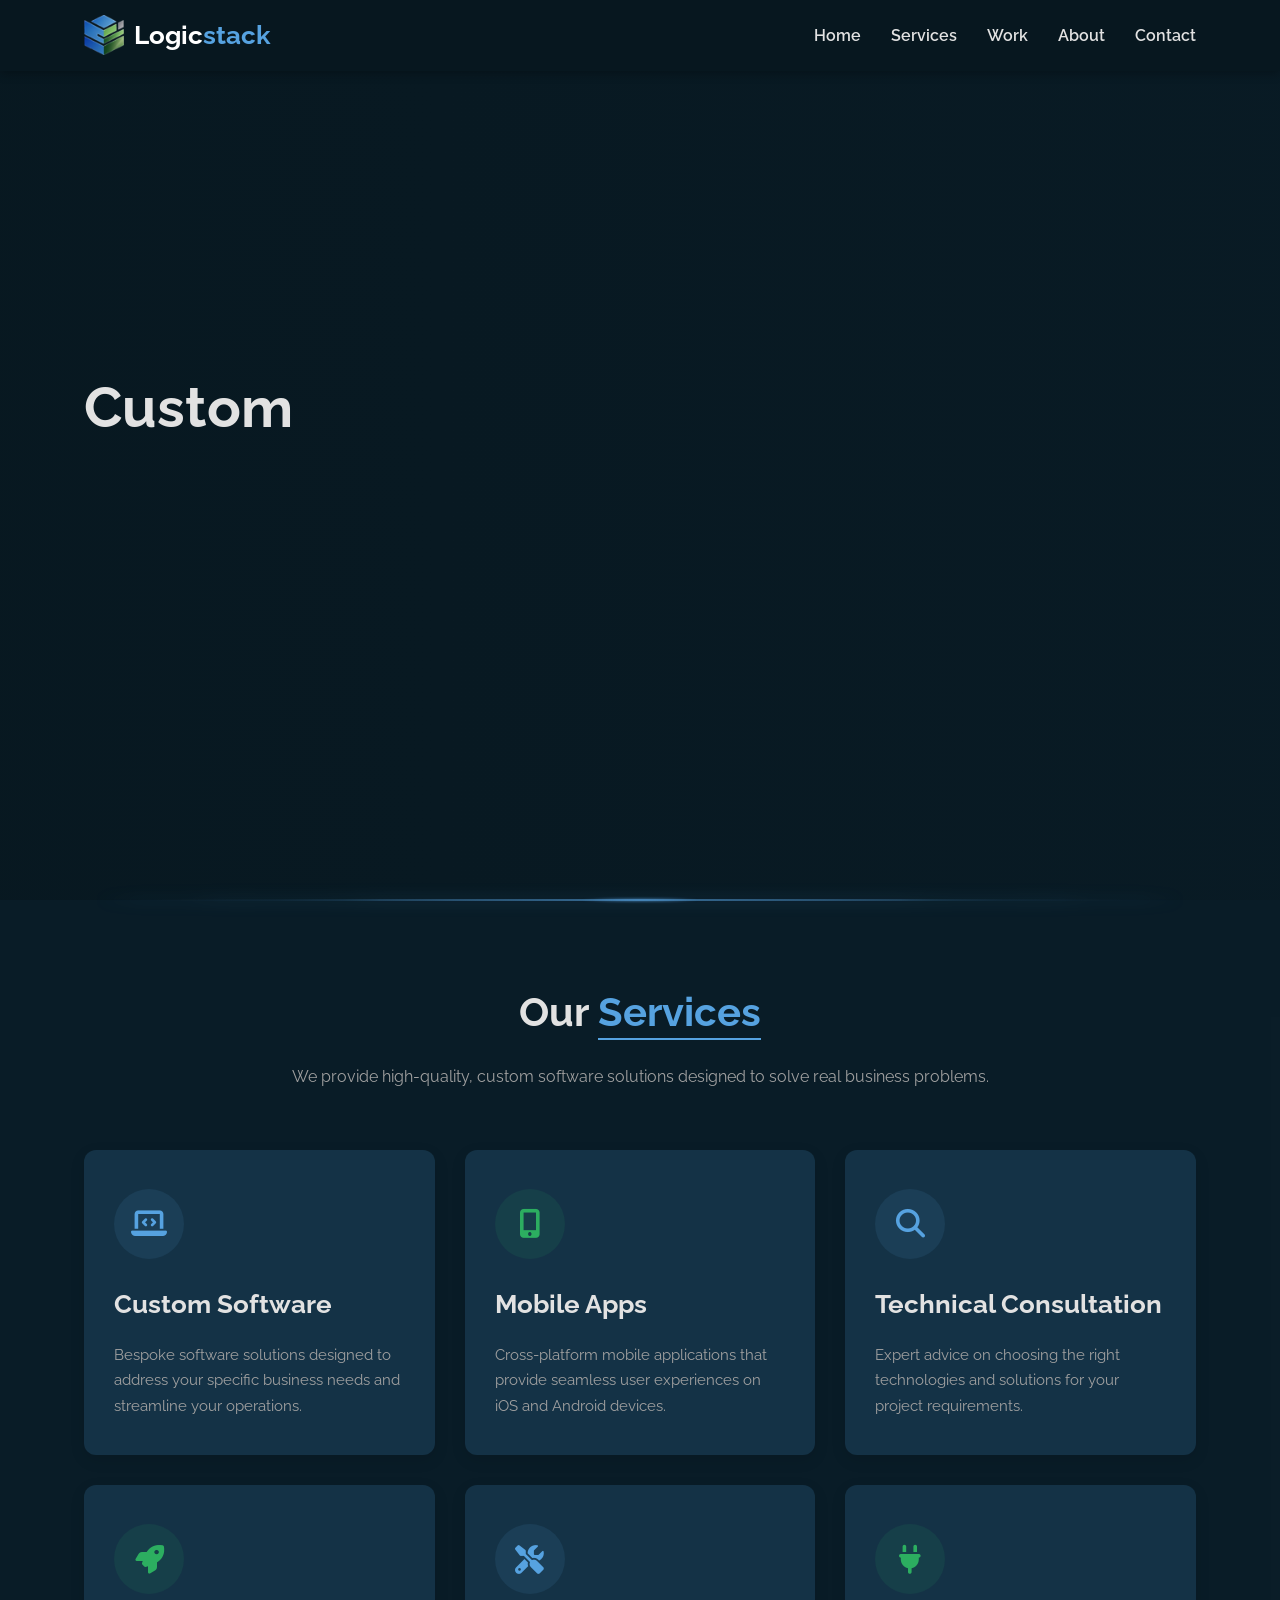
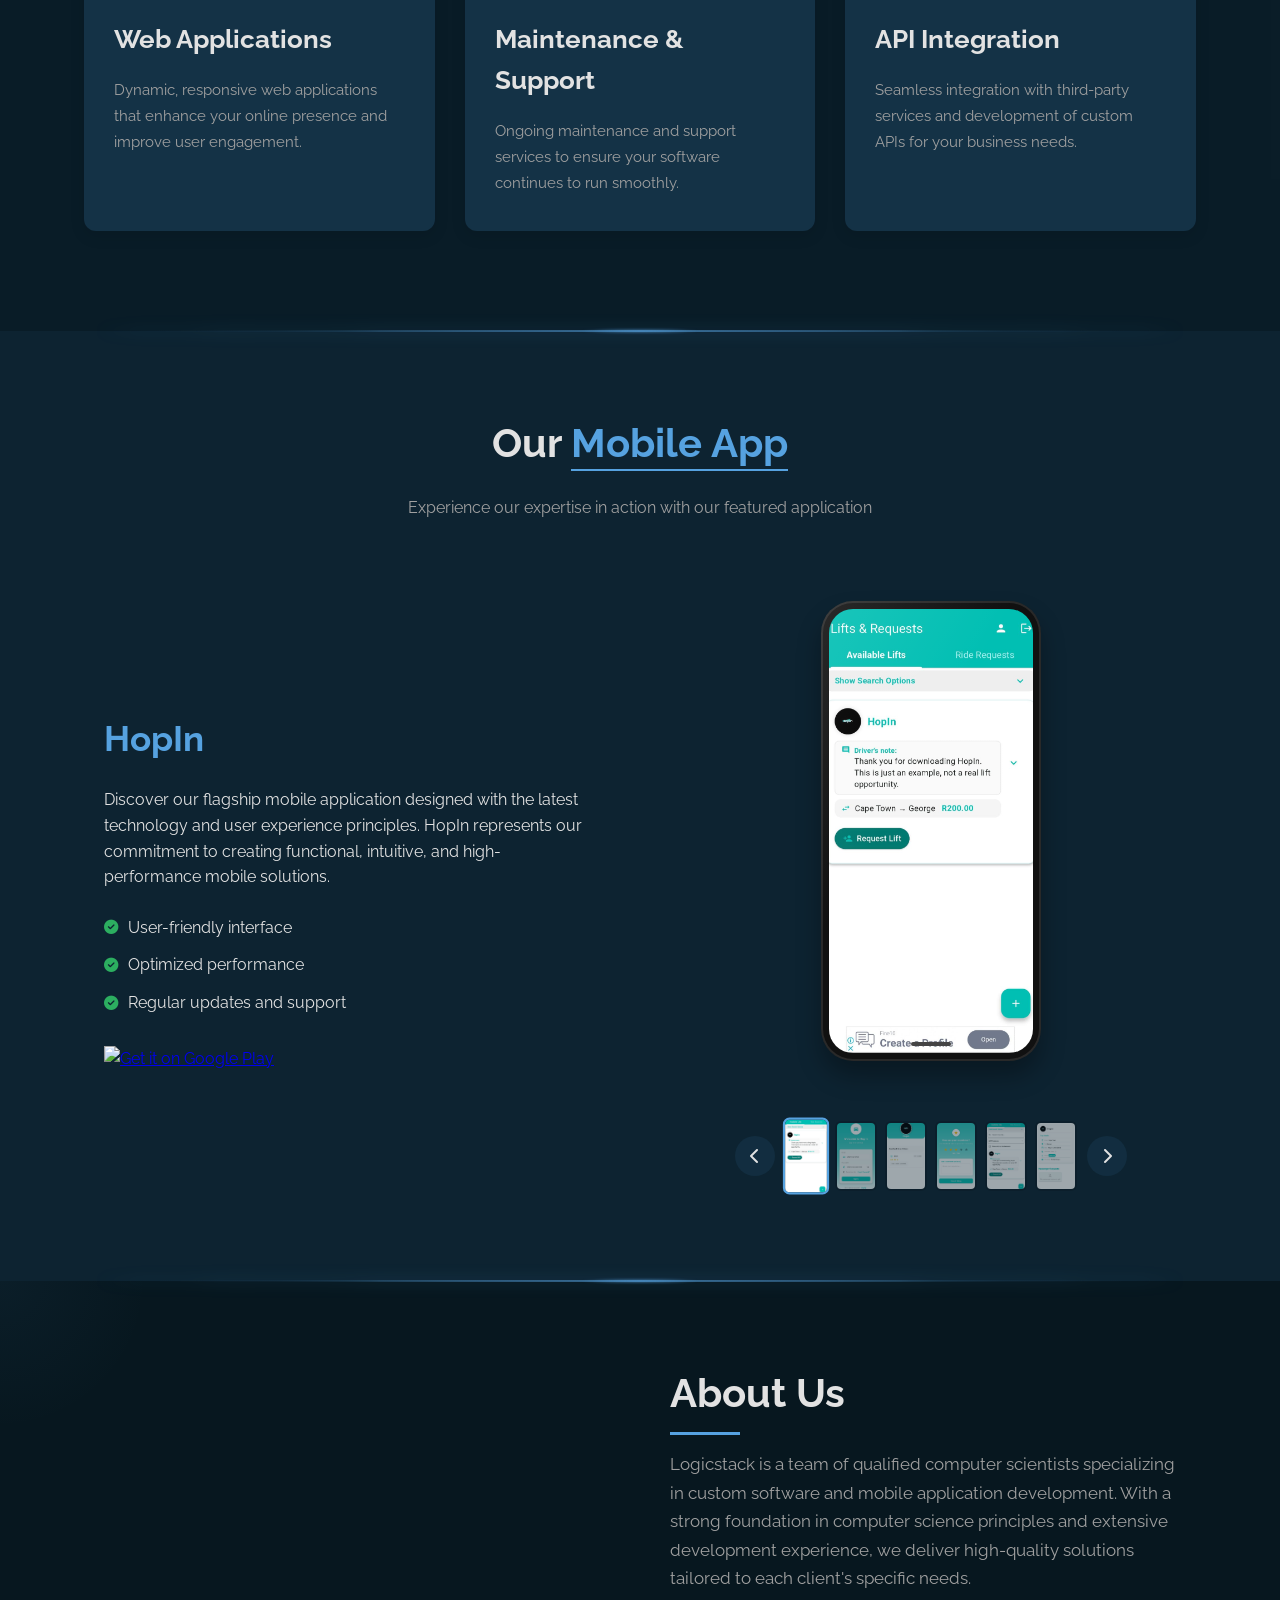
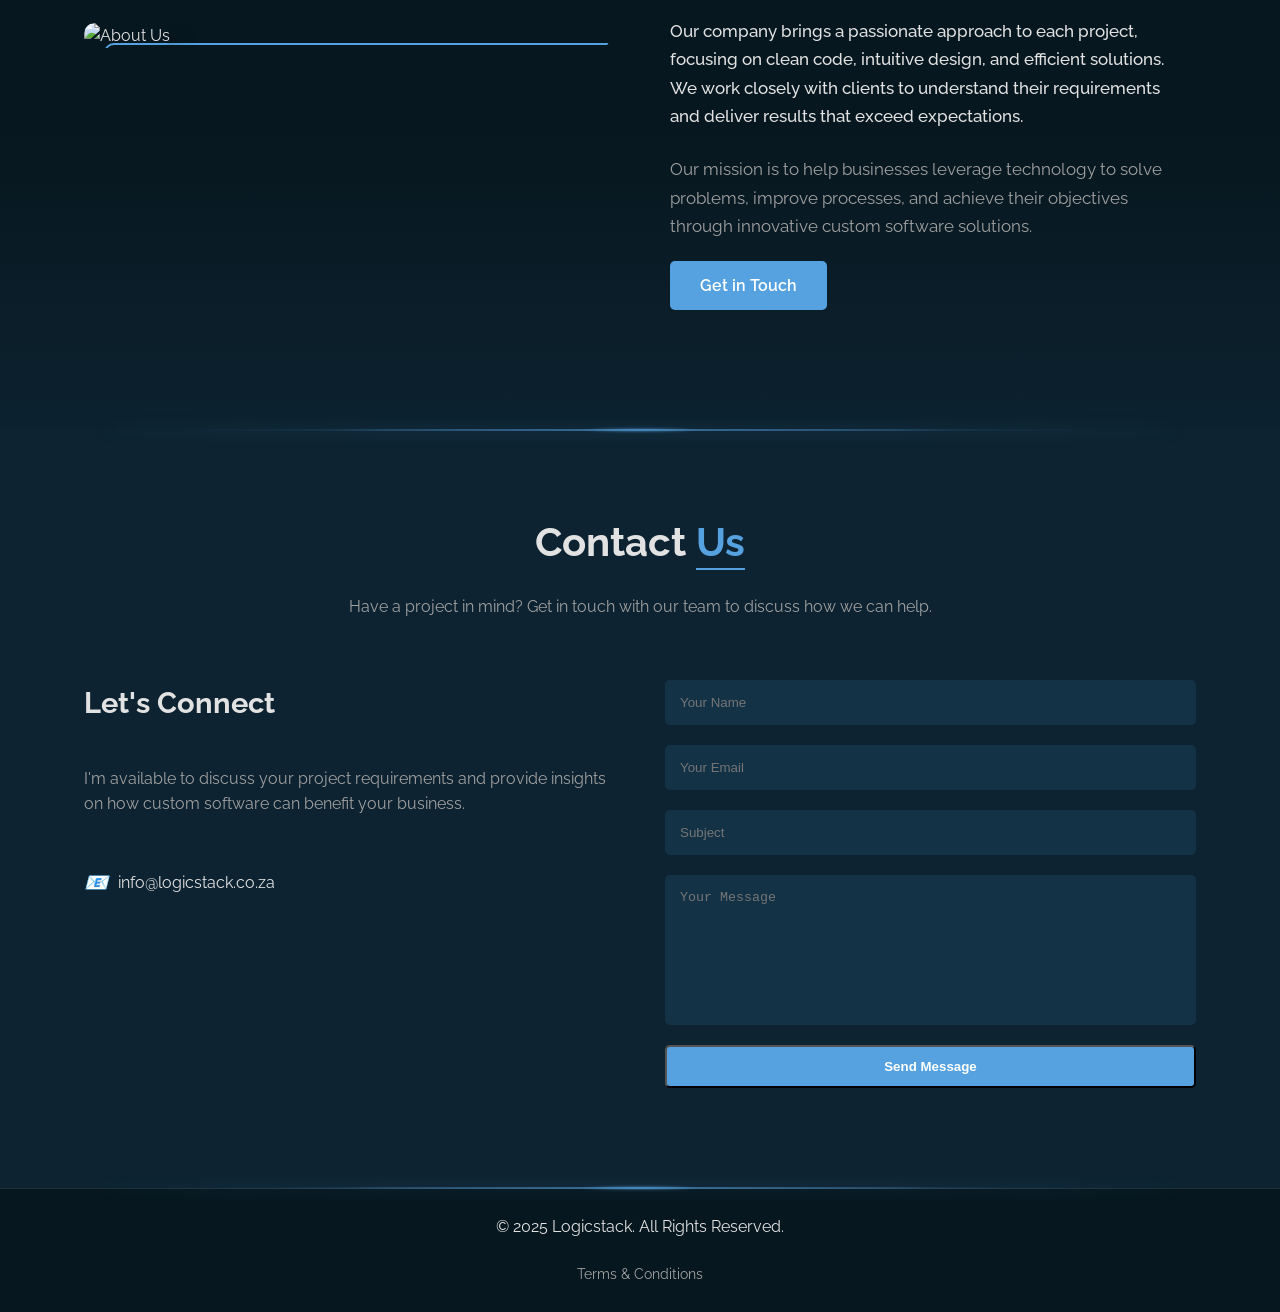
==== commit a81ee049: "Fixed email alignment" ====
--- a/index.html
+++ b/index.html
@@ -1074,6 +1074,73 @@
                 width: 100vw;
                 left: 0;
                 right: 0;
+            }
+        }
+
+        /* Update contact info styles */
+        @media (max-width: 768px) {
+            .contact-info {
+                word-break: break-word; /* Allows email to wrap properly */
+            }
+
+            .contact-info p {
+                font-size: 0.9rem; /* Slightly smaller font on mobile */
+                margin-bottom: 15px;
+            }
+
+            .contact-info i {
+                width: 25px; /* Fixed width for icons to align text */
+                margin-right: 10px;
+            }
+
+            .contact-info a {
+                display: inline-block;
+                word-wrap: break-word;
+                max-width: 100%;
+            }
+        }
+
+        /* Add these styles for the contact info section */
+        .contact-info {
+            display: flex;
+            flex-direction: column;
+            gap: 20px;
+        }
+
+        .contact-info p {
+            display: flex;
+            align-items: center;
+            gap: 15px;
+        }
+
+        .contact-info i {
+            min-width: 20px;
+            text-align: center;
+        }
+
+        /* Mobile styles for contact section */
+        @media (max-width: 768px) {
+            .contact-info {
+                text-align: center;
+                align-items: center;
+                margin-bottom: 30px;
+            }
+
+            .contact-info p {
+                justify-content: center;
+                flex-wrap: wrap;
+            }
+
+            .contact-info a {
+                word-break: break-all;
+                font-size: 0.9rem;
+            }
+
+            .contact-info i {
+                margin: 0 auto;
+                display: block;
+                font-size: 1.2rem;
+                margin-bottom: 5px;
             }
         }
     </style>
@@ -1482,15 +1549,20 @@
             });
         });
 
-        // Add mobile menu functionality
+        // Update the mobile menu functionality
         document.addEventListener('DOMContentLoaded', function() {
             const mobileMenuButton = document.querySelector('.mobile-menu');
             const navLinks = document.querySelector('.nav-links');
             
+            // Function to close mobile menu
+            function closeMobileMenu() {
+                navLinks.style.display = 'none';
+            }
+            
             if (mobileMenuButton) {
                 mobileMenuButton.addEventListener('click', function() {
                     if (navLinks.style.display === 'flex') {
-                        navLinks.style.display = 'none';
+                        closeMobileMenu();
                     } else {
                         navLinks.style.display = 'flex';
                         navLinks.style.flexDirection = 'column';
@@ -1509,6 +1581,12 @@
                             item.style.margin = '10px 0';
                         });
                     }
+                });
+
+                // Add click event listeners to all nav links
+                const menuLinks = navLinks.querySelectorAll('a');
+                menuLinks.forEach(link => {
+                    link.addEventListener('click', closeMobileMenu);
                 });
             }
         });
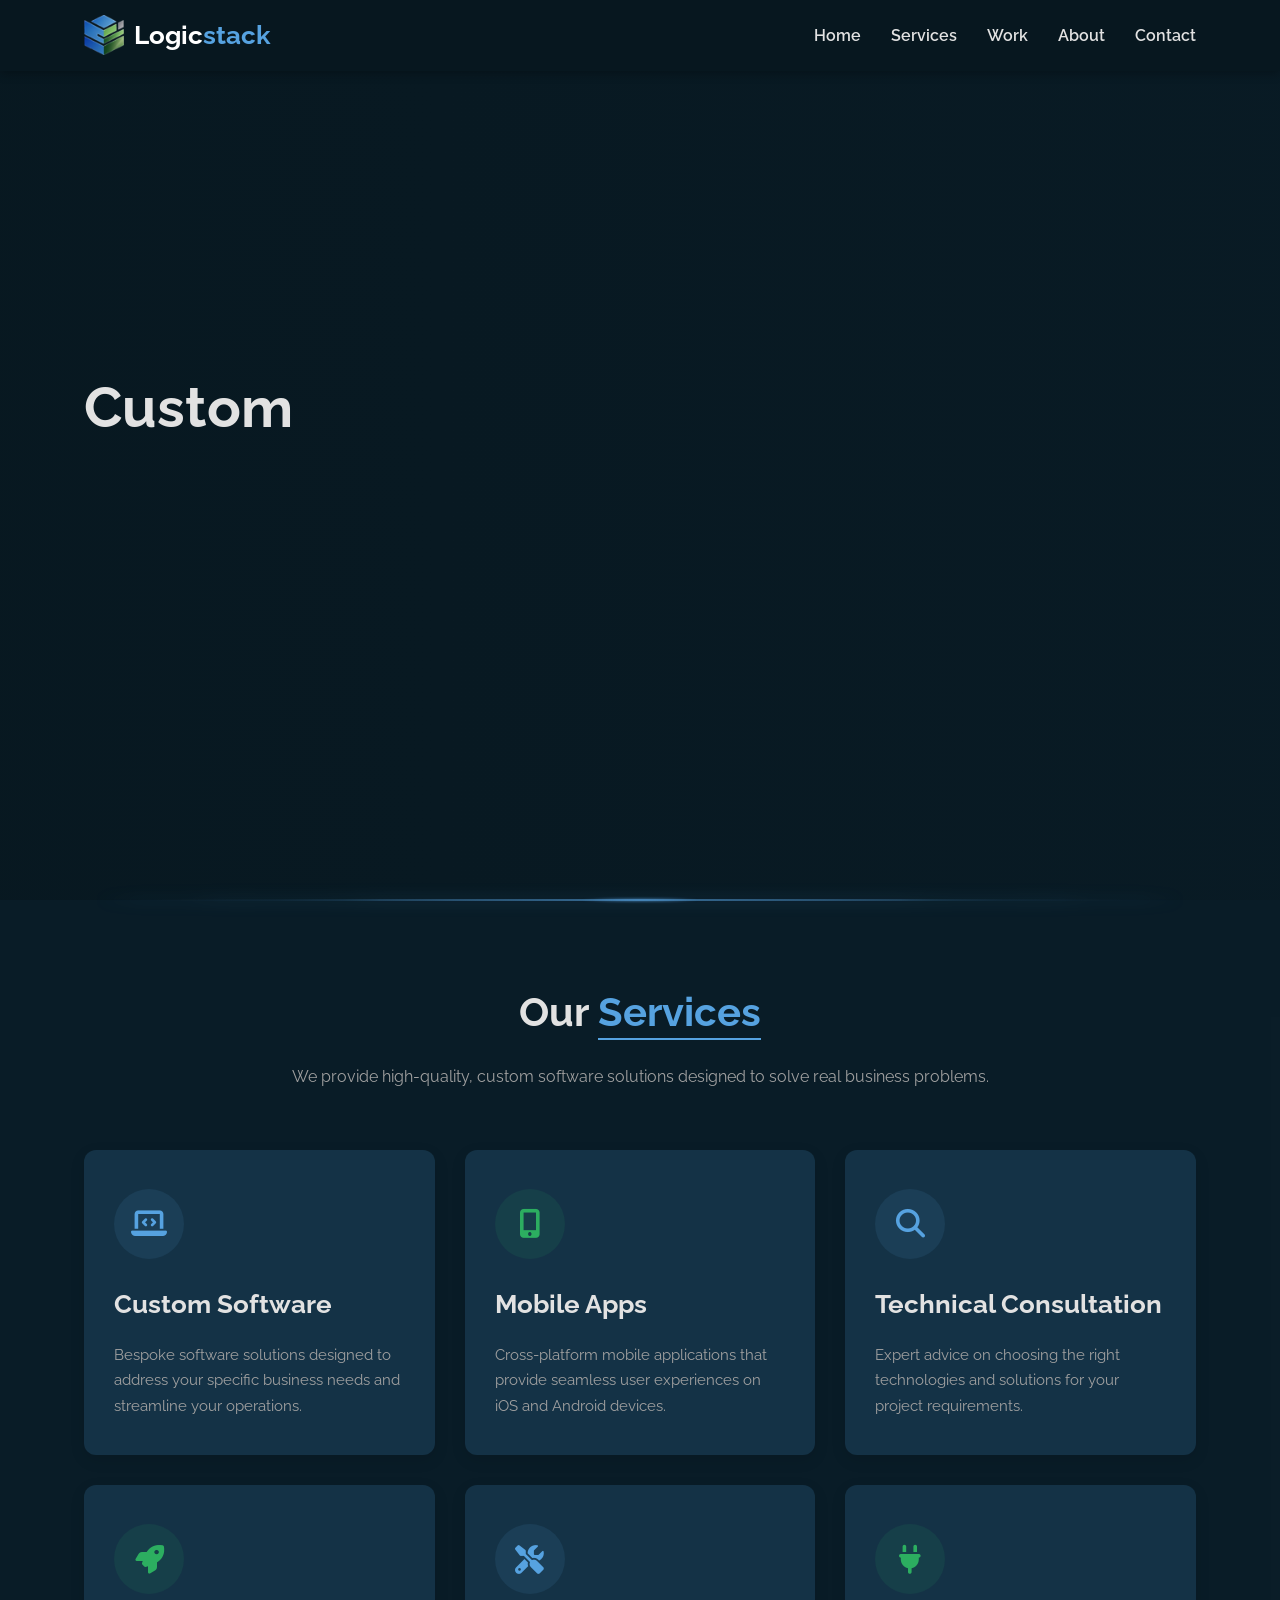
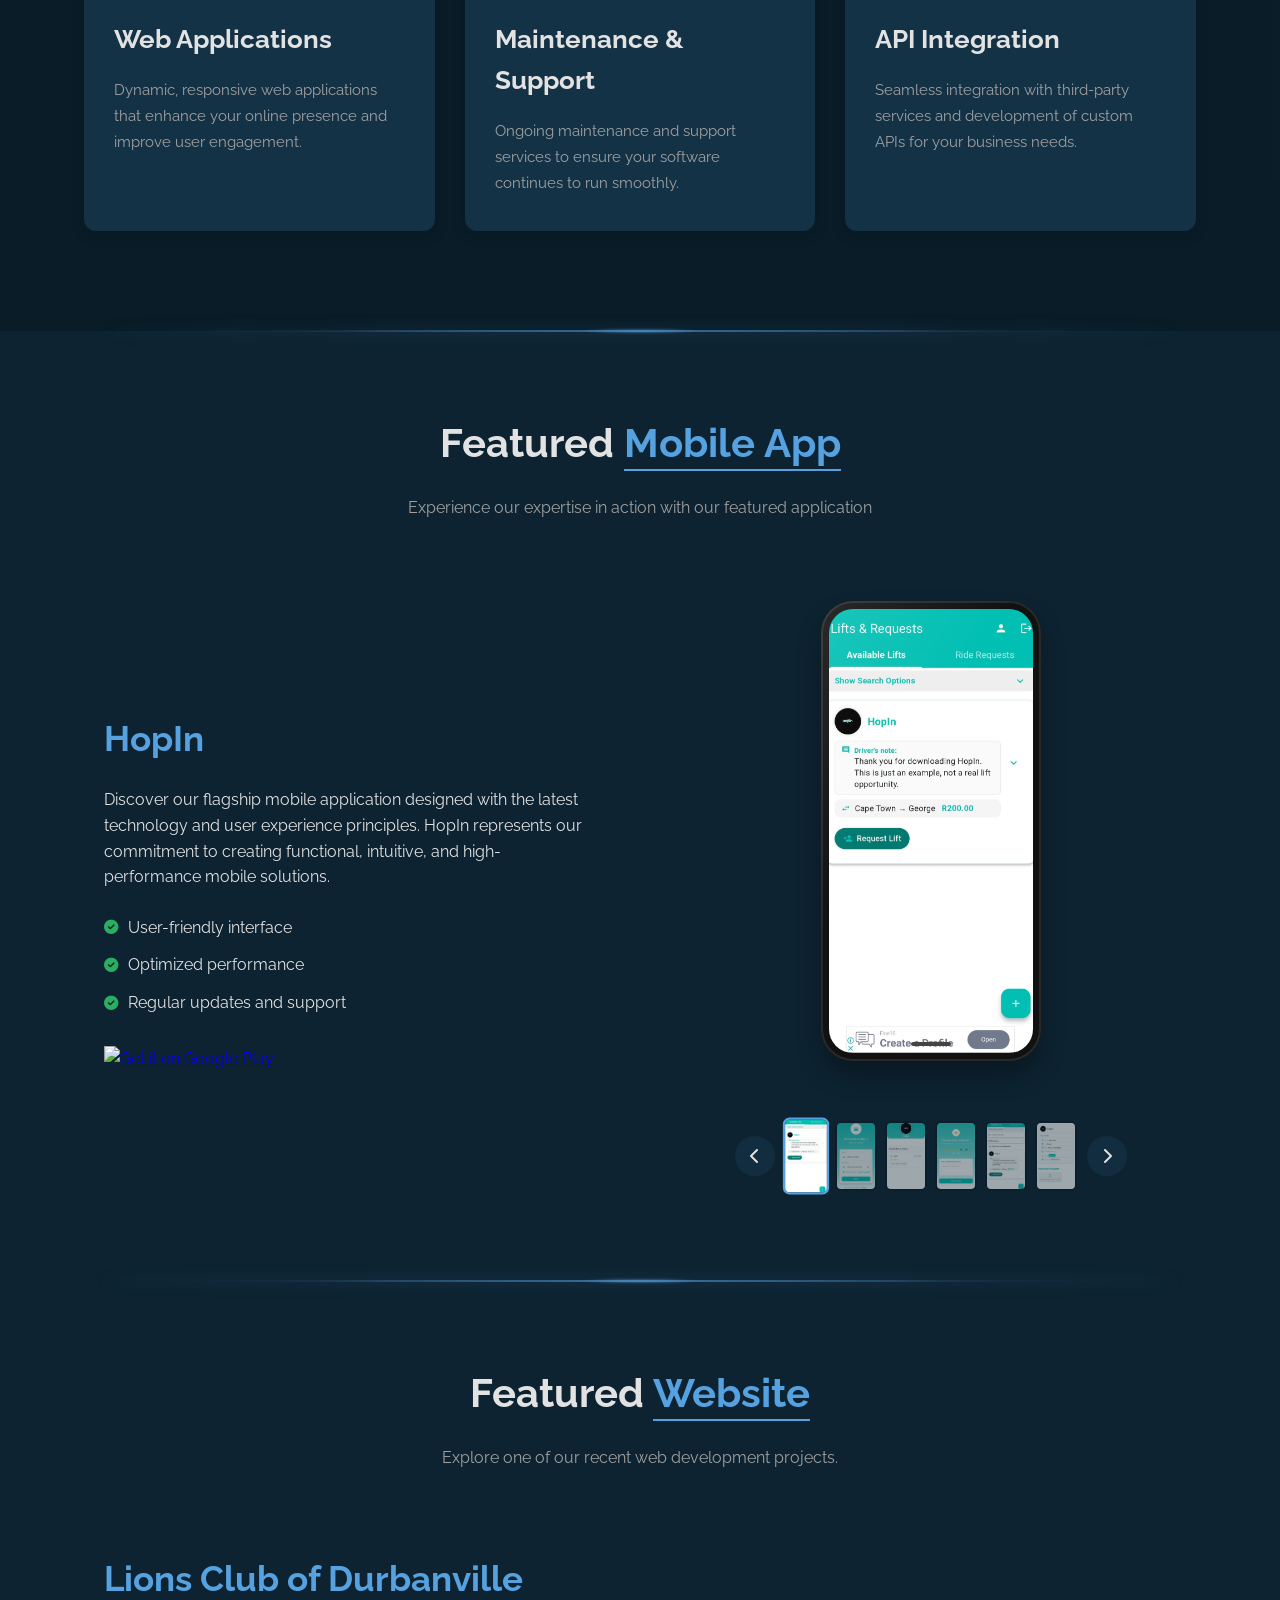
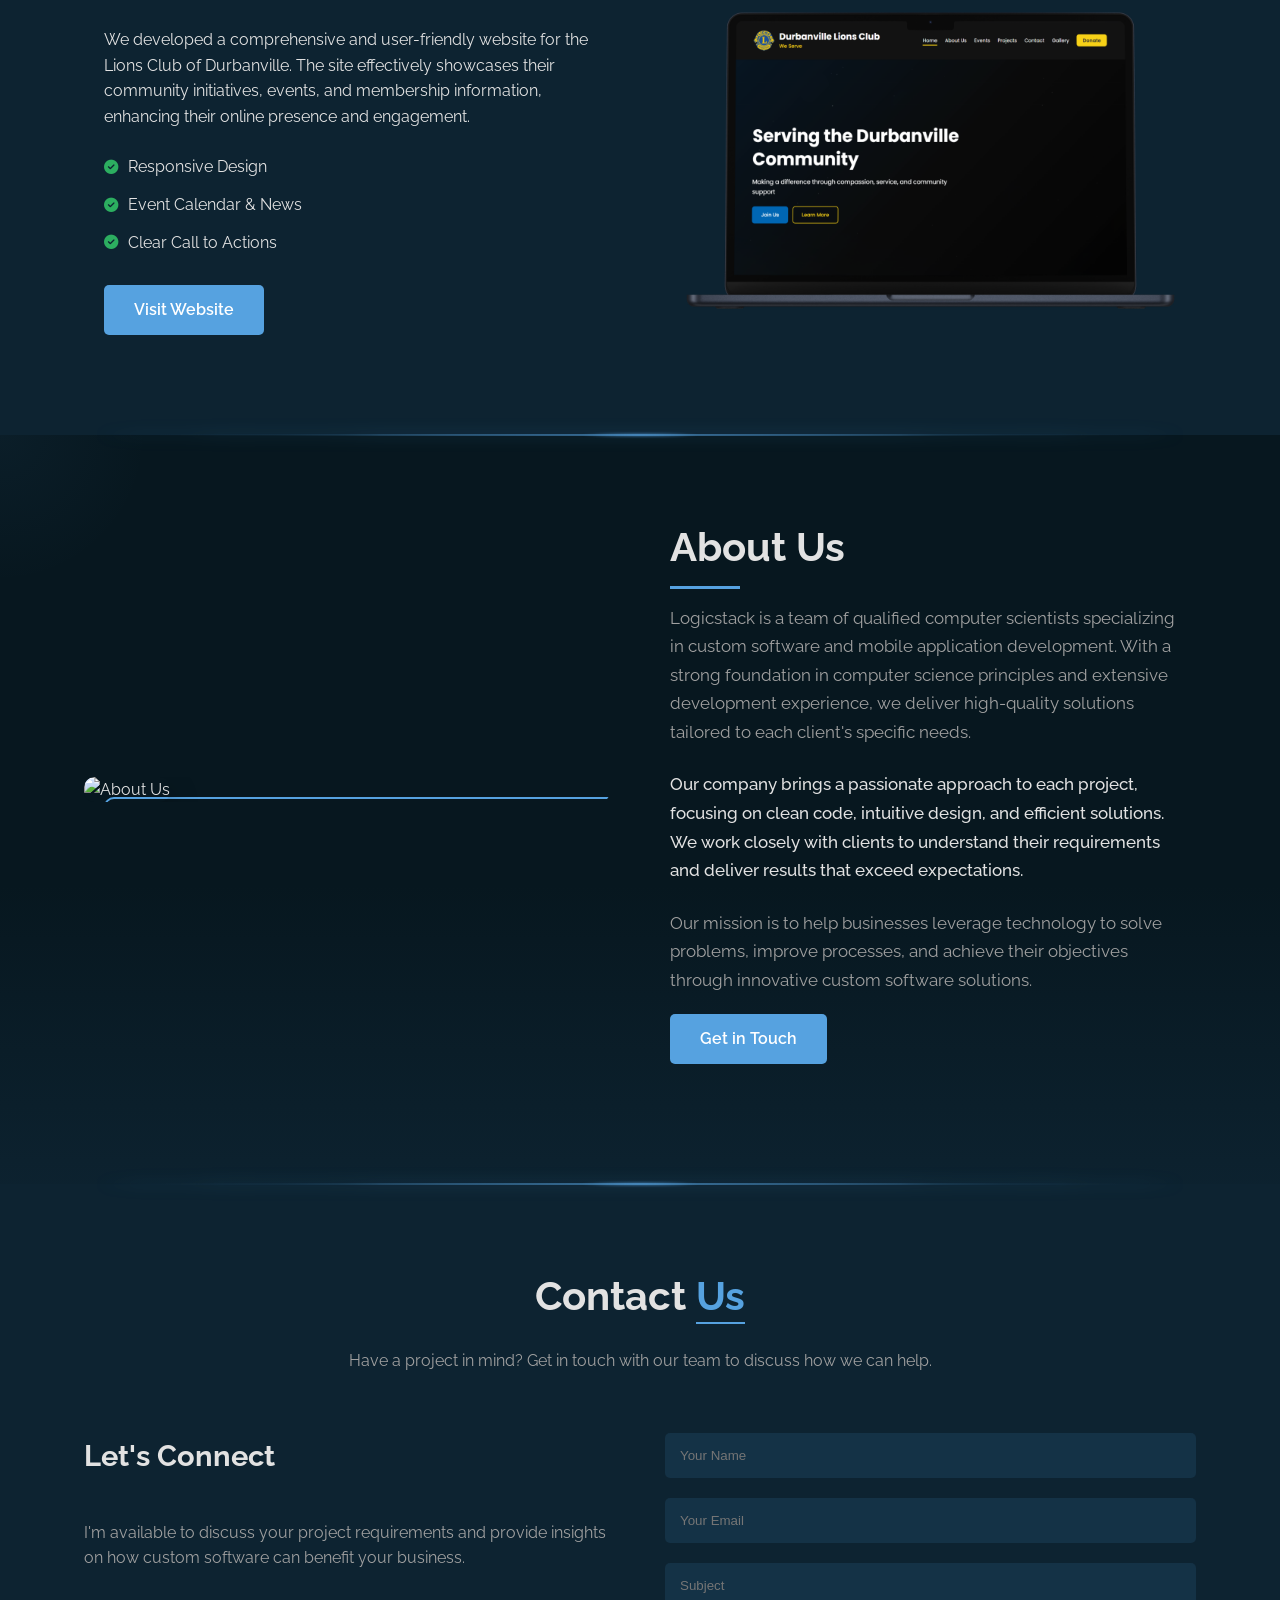
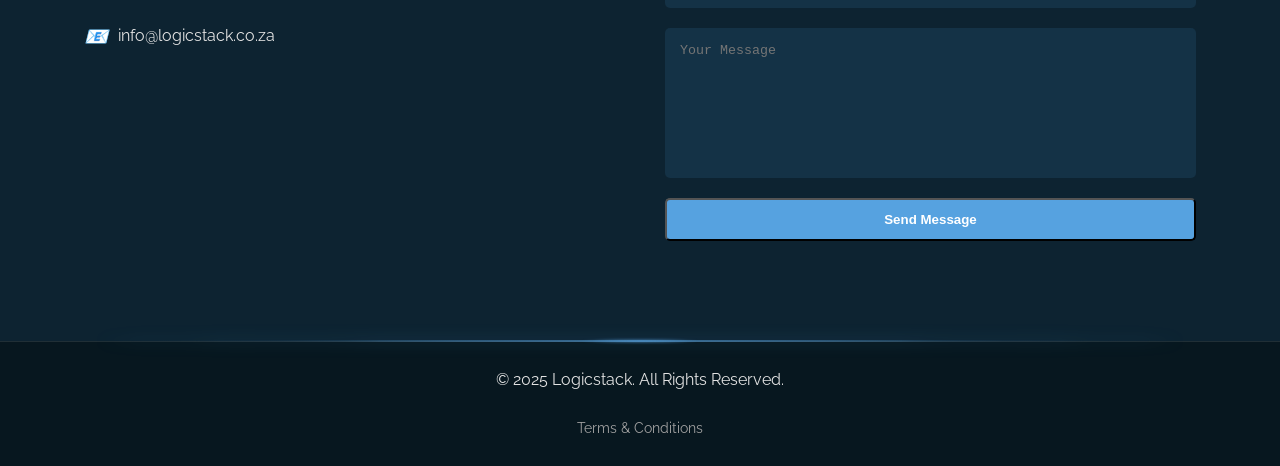
==== commit 78b72af6: "Added website view" ====
--- a/index.html
+++ b/index.html
@@ -1078,29 +1078,6 @@
         }
 
         /* Update contact info styles */
-        @media (max-width: 768px) {
-            .contact-info {
-                word-break: break-word; /* Allows email to wrap properly */
-            }
-
-            .contact-info p {
-                font-size: 0.9rem; /* Slightly smaller font on mobile */
-                margin-bottom: 15px;
-            }
-
-            .contact-info i {
-                width: 25px; /* Fixed width for icons to align text */
-                margin-right: 10px;
-            }
-
-            .contact-info a {
-                display: inline-block;
-                word-wrap: break-word;
-                max-width: 100%;
-            }
-        }
-
-        /* Add these styles for the contact info section */
         .contact-info {
             display: flex;
             flex-direction: column;
@@ -1129,18 +1106,19 @@
             .contact-info p {
                 justify-content: center;
                 flex-wrap: wrap;
+                gap: 20px; /* Increased gap between icon and text */
             }
 
             .contact-info a {
                 word-break: break-all;
                 font-size: 0.9rem;
+                padding: 0 10px; /* Added padding around email */
             }
 
             .contact-info i {
-                margin: 0 auto;
-                display: block;
+                margin: 0;
+                display: inline-block;
                 font-size: 1.2rem;
-                margin-bottom: 5px;
             }
         }
     </style>
@@ -1282,7 +1260,7 @@
     <section id="app-showcase" class="showcase">
         <div class="container">
             <div class="section-title">
-                <h2>Our <span>Mobile App</span></h2>
+                <h2>Featured <span>Mobile App</span></h2>
                 <p>Experience our expertise in action with our featured application</p>
             </div>
             <div class="app-showcase">
@@ -1328,6 +1306,38 @@
         <div class="divider-glass"></div>
     </div>
 
+    <!-- Featured Website Project: Lions of Durbanville -->
+    <section id="project-lions" class="showcase">
+        <div class="container">
+            <div class="section-title">
+                <h2>Featured <span>Website</span></h2>
+                <p>Explore one of our recent web development projects.</p>
+            </div>
+            <div class="app-showcase">
+                <div class="app-info">
+                    <h3>Lions Club of Durbanville</h3>
+                    <p>We developed a comprehensive and user-friendly website for the Lions Club of Durbanville. The site effectively showcases their community initiatives, events, and membership information, enhancing their online presence and engagement.</p>
+                    <ul class="app-features">
+                        <li><i class="fas fa-check-circle"></i> Responsive Design</li>
+                        <li><i class="fas fa-check-circle"></i> Event Calendar & News</li>
+                        <li><i class="fas fa-check-circle"></i> Clear Call to Actions</li>
+                    </ul>
+                    <div class="app-cta">
+                        <a href="https://www.lionsofdurbanville.co.za" target="_blank" class="btn">Visit Website</a>
+                    </div>
+                </div>
+                <div class="app-preview">
+                    <img src="img/projects/lions-durbanville.png" alt="Lions of Durbanville Website Screenshot" class="app-screenshot" style="max-height: 800px; width: 100%; object-fit: contain; box-shadow: none;">
+                </div>
+            </div>
+        </div>
+    </section>
+
+    <!-- Section Divider -->
+    <div class="section-divider">
+        <div class="divider-glass"></div>
+    </div>
+
     <!-- About Section -->
     <section class="about" id="about">
         <div class="container">
@@ -1556,8 +1566,28 @@
             
             // Function to close mobile menu
             function closeMobileMenu() {
-                navLinks.style.display = 'none';
-            }
+                // Only hide the menu if we're in mobile view
+                if (window.innerWidth <= 768) {
+                    navLinks.style.display = 'none';
+                }
+            }
+            
+            // Function to handle window resize
+            function handleResize() {
+                if (window.innerWidth > 768) {
+                    navLinks.style.display = 'flex';
+                    navLinks.style.flexDirection = 'row';
+                    navLinks.style.position = 'static';
+                    navLinks.style.padding = '0';
+                    navLinks.style.backgroundColor = 'transparent';
+                    navLinks.style.boxShadow = 'none';
+                } else {
+                    navLinks.style.display = 'none';
+                }
+            }
+
+            // Add resize event listener
+            window.addEventListener('resize', handleResize);
             
             if (mobileMenuButton) {
                 mobileMenuButton.addEventListener('click', function() {
@@ -1575,7 +1605,6 @@
                         navLinks.style.boxShadow = '0 4px 10px rgba(0, 0, 0, 0.3)';
                         navLinks.style.zIndex = '1000';
                         
-                        // Style the menu items
                         const navItems = navLinks.querySelectorAll('li');
                         navItems.forEach(item => {
                             item.style.margin = '10px 0';
@@ -1589,6 +1618,9 @@
                     link.addEventListener('click', closeMobileMenu);
                 });
             }
+
+            // Initial setup
+            handleResize();
         });
 
         // Add this particle configuration
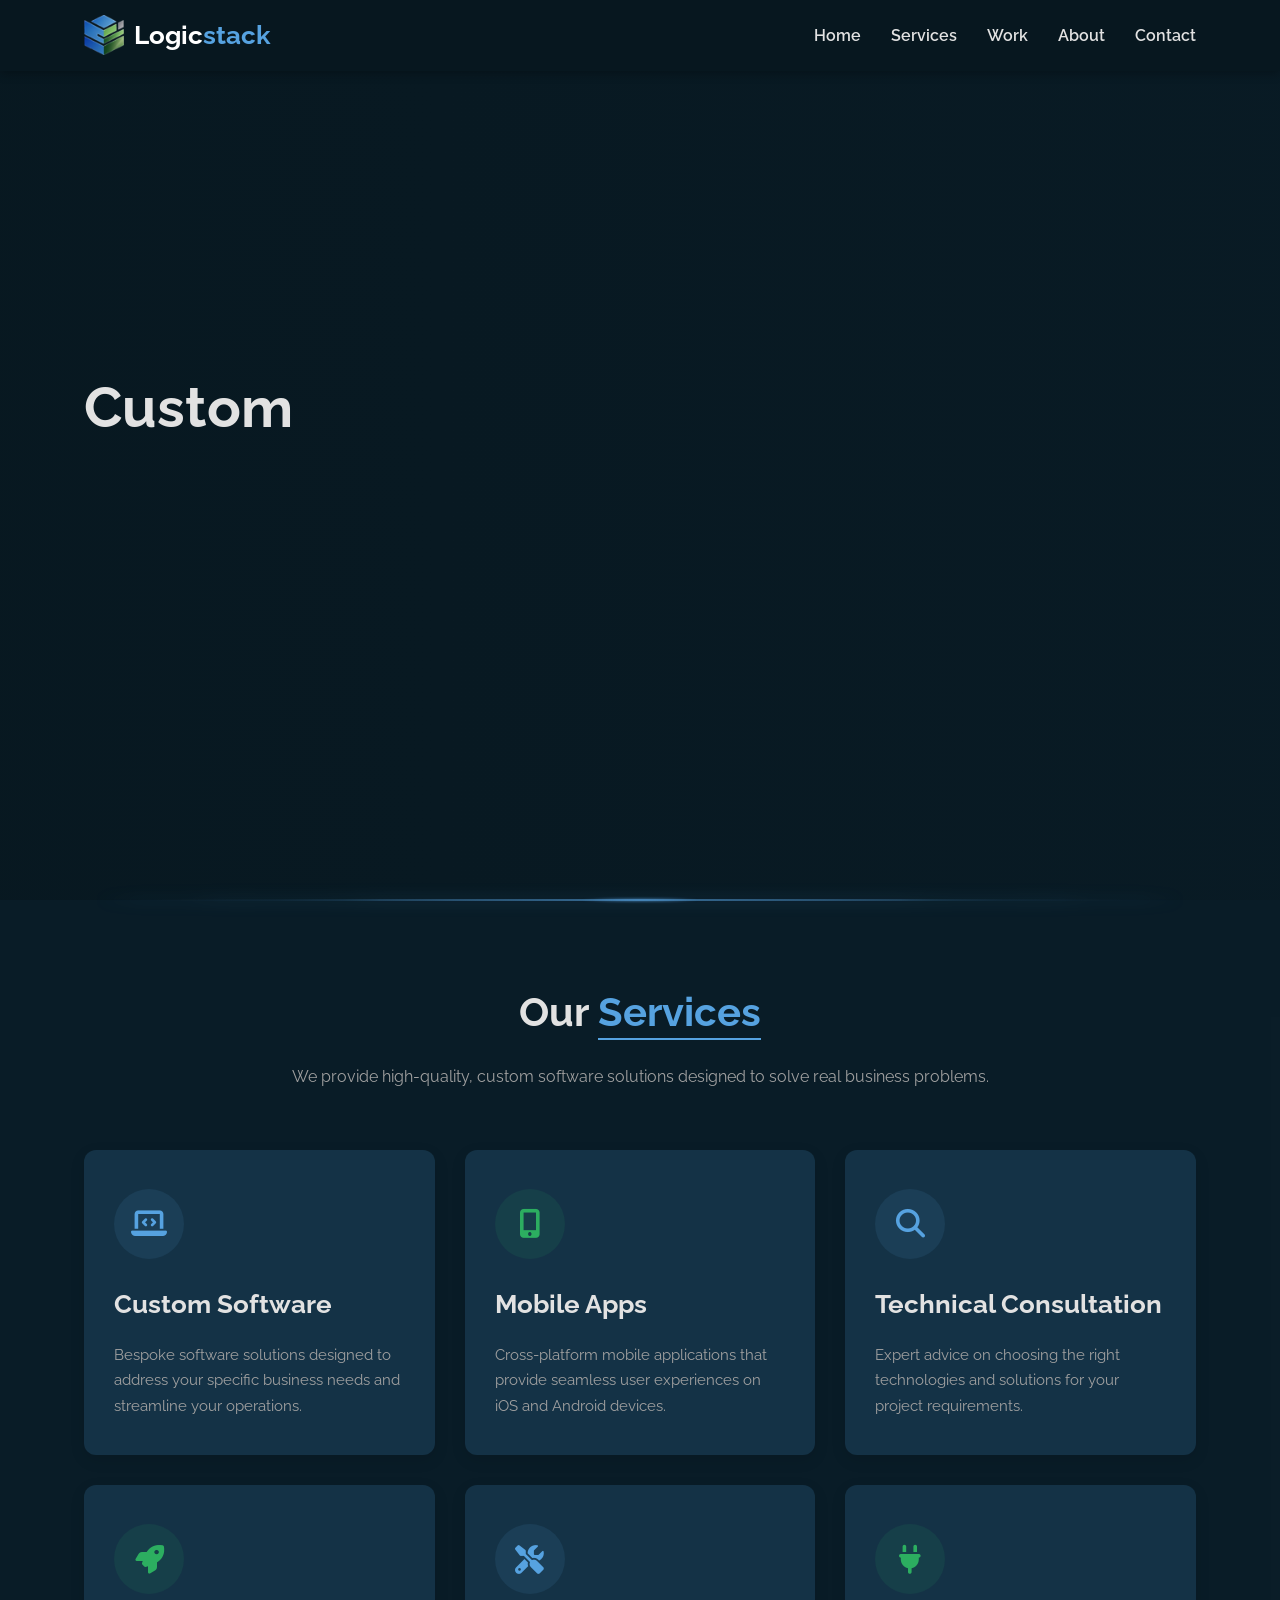
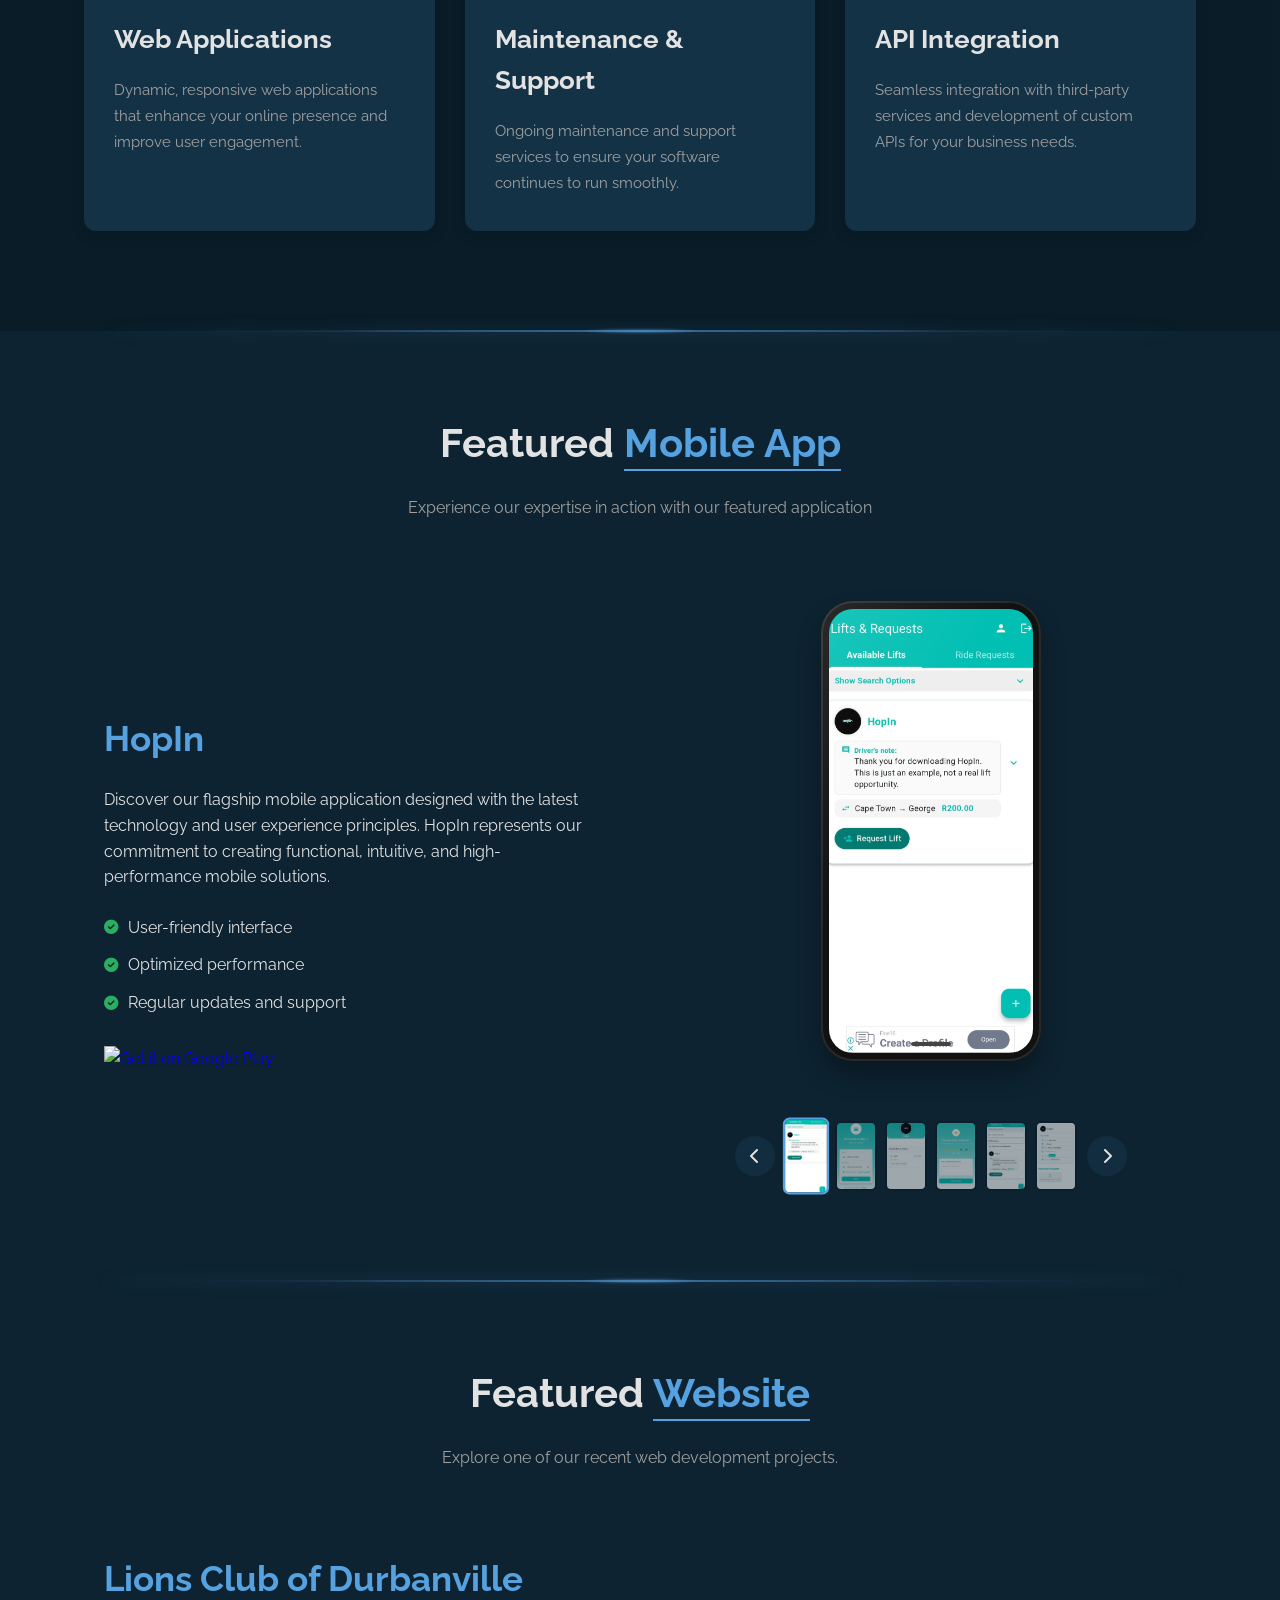
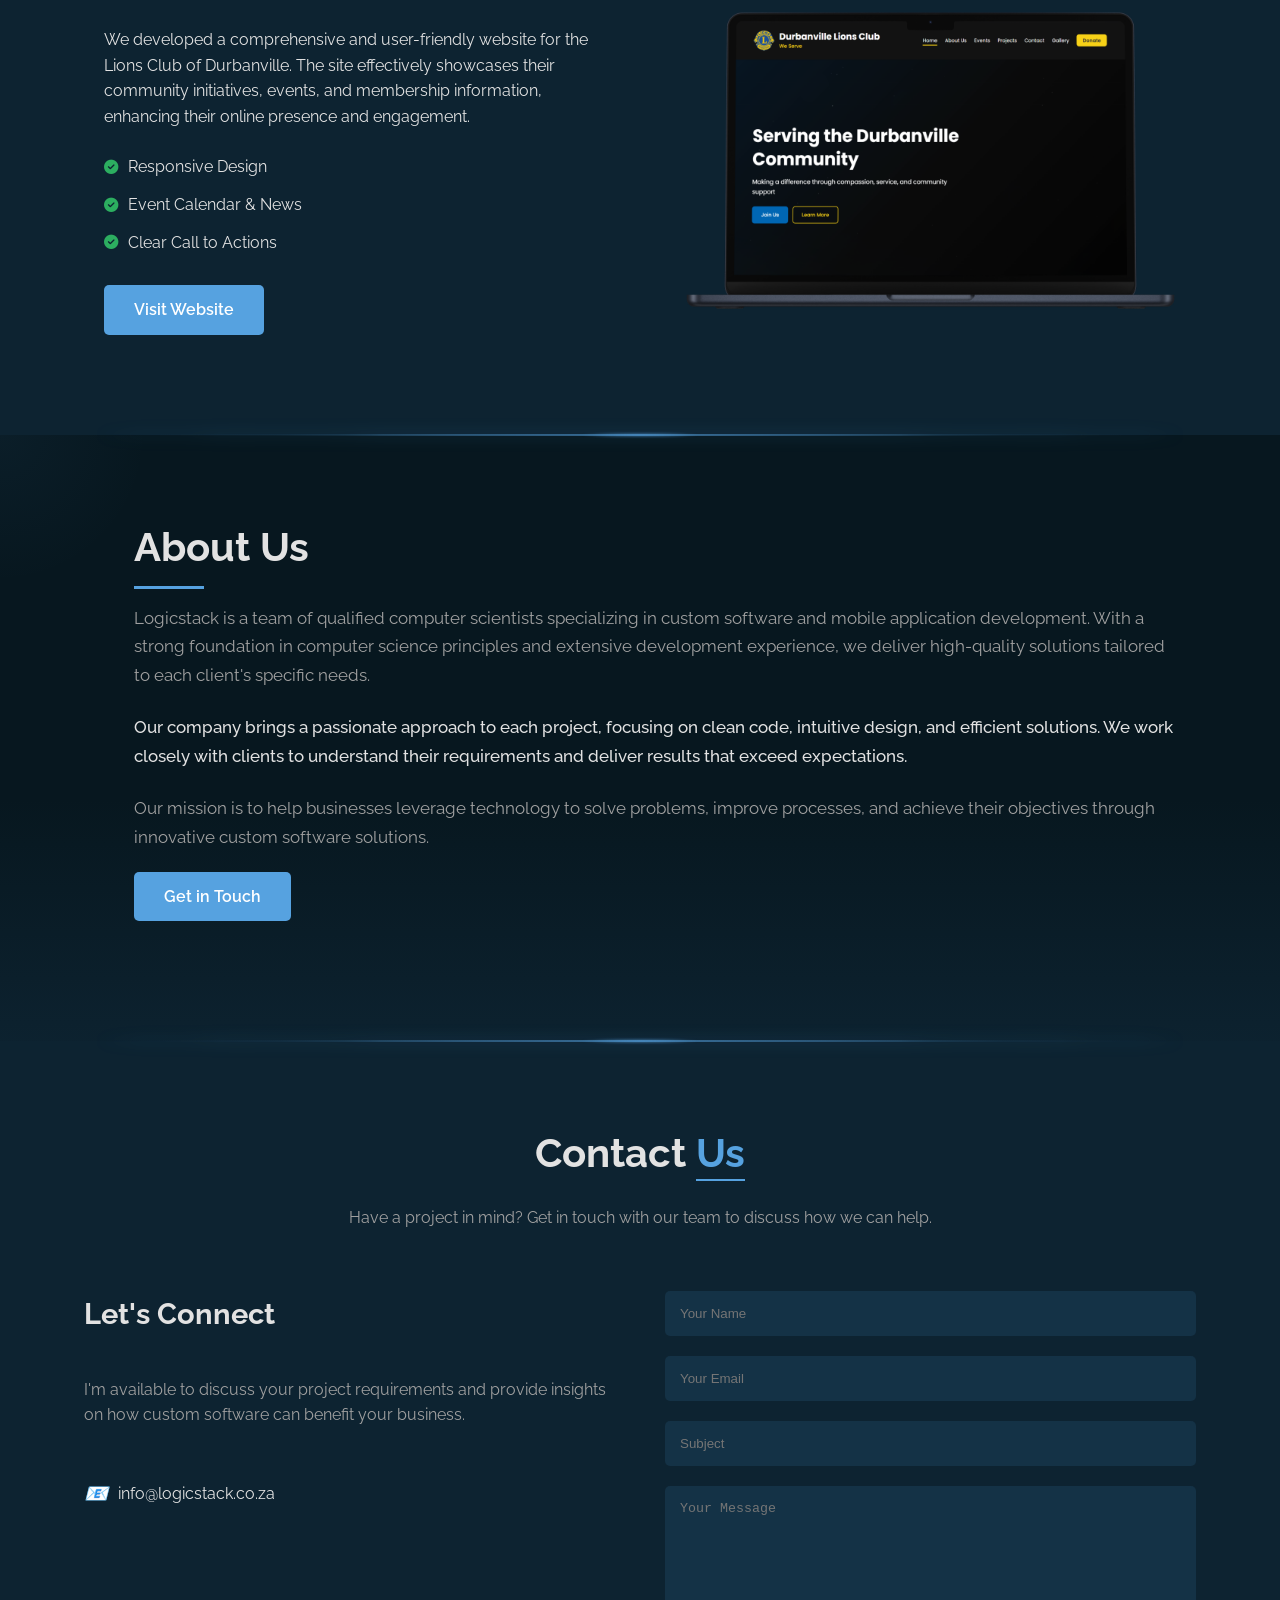
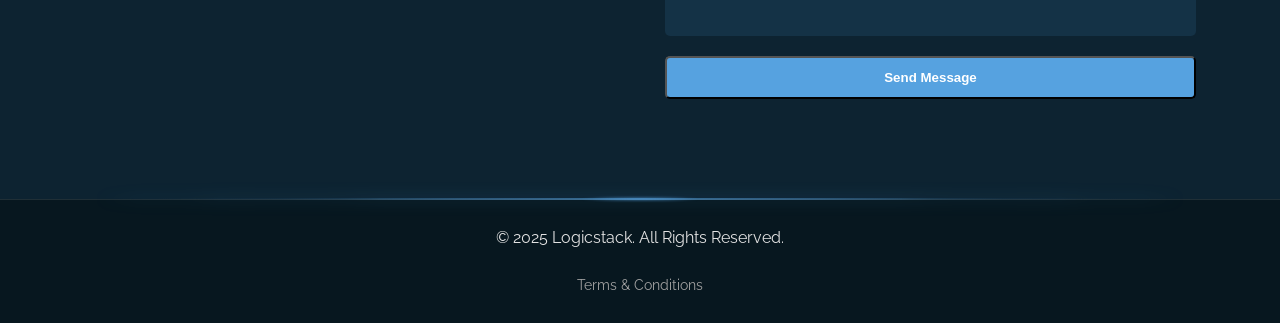
==== commit ebdb3fe9: "Added website view" ====
--- a/index.html
+++ b/index.html
@@ -348,15 +348,13 @@
         }
         
         .about-content {
-            display: grid;
-            grid-template-columns: 1fr 1fr;
-            gap: 60px;
+            display: flex;
             align-items: center;
-            position: relative;
-            z-index: 2;
+            gap: 50px;
         }
         
         .about-img {
+            flex: 1;
             position: relative;
             border-radius: 10px;
             overflow: hidden;
@@ -365,8 +363,7 @@
         .about-img img {
             width: 100%;
             border-radius: 10px;
-            box-shadow: 0 15px 30px rgba(0, 0, 0, 0.3);
-            transition: transform 0.6s ease;
+            transition: transform 0.4s ease;
         }
         
         .about-img::before {
@@ -426,6 +423,32 @@
         .about-text p:nth-of-type(2) {
             font-weight: 500;
             color: var(--text);
+        }
+        
+        /* Mobile styles for About section */
+        @media (max-width: 768px) {
+            .about-content {
+                flex-direction: column;
+                gap: 30px;
+            }
+            
+            .about-img {
+                width: 100%;
+            }
+            
+            .about-text {
+                padding-right: 0;
+                text-align: center;
+            }
+            
+            .about-text h2 {
+                font-size: 2rem;
+            }
+            
+            .about-text h2:after {
+                left: 50%;
+                transform: translateX(-50%);
+            }
         }
         
         /* Contact Section */
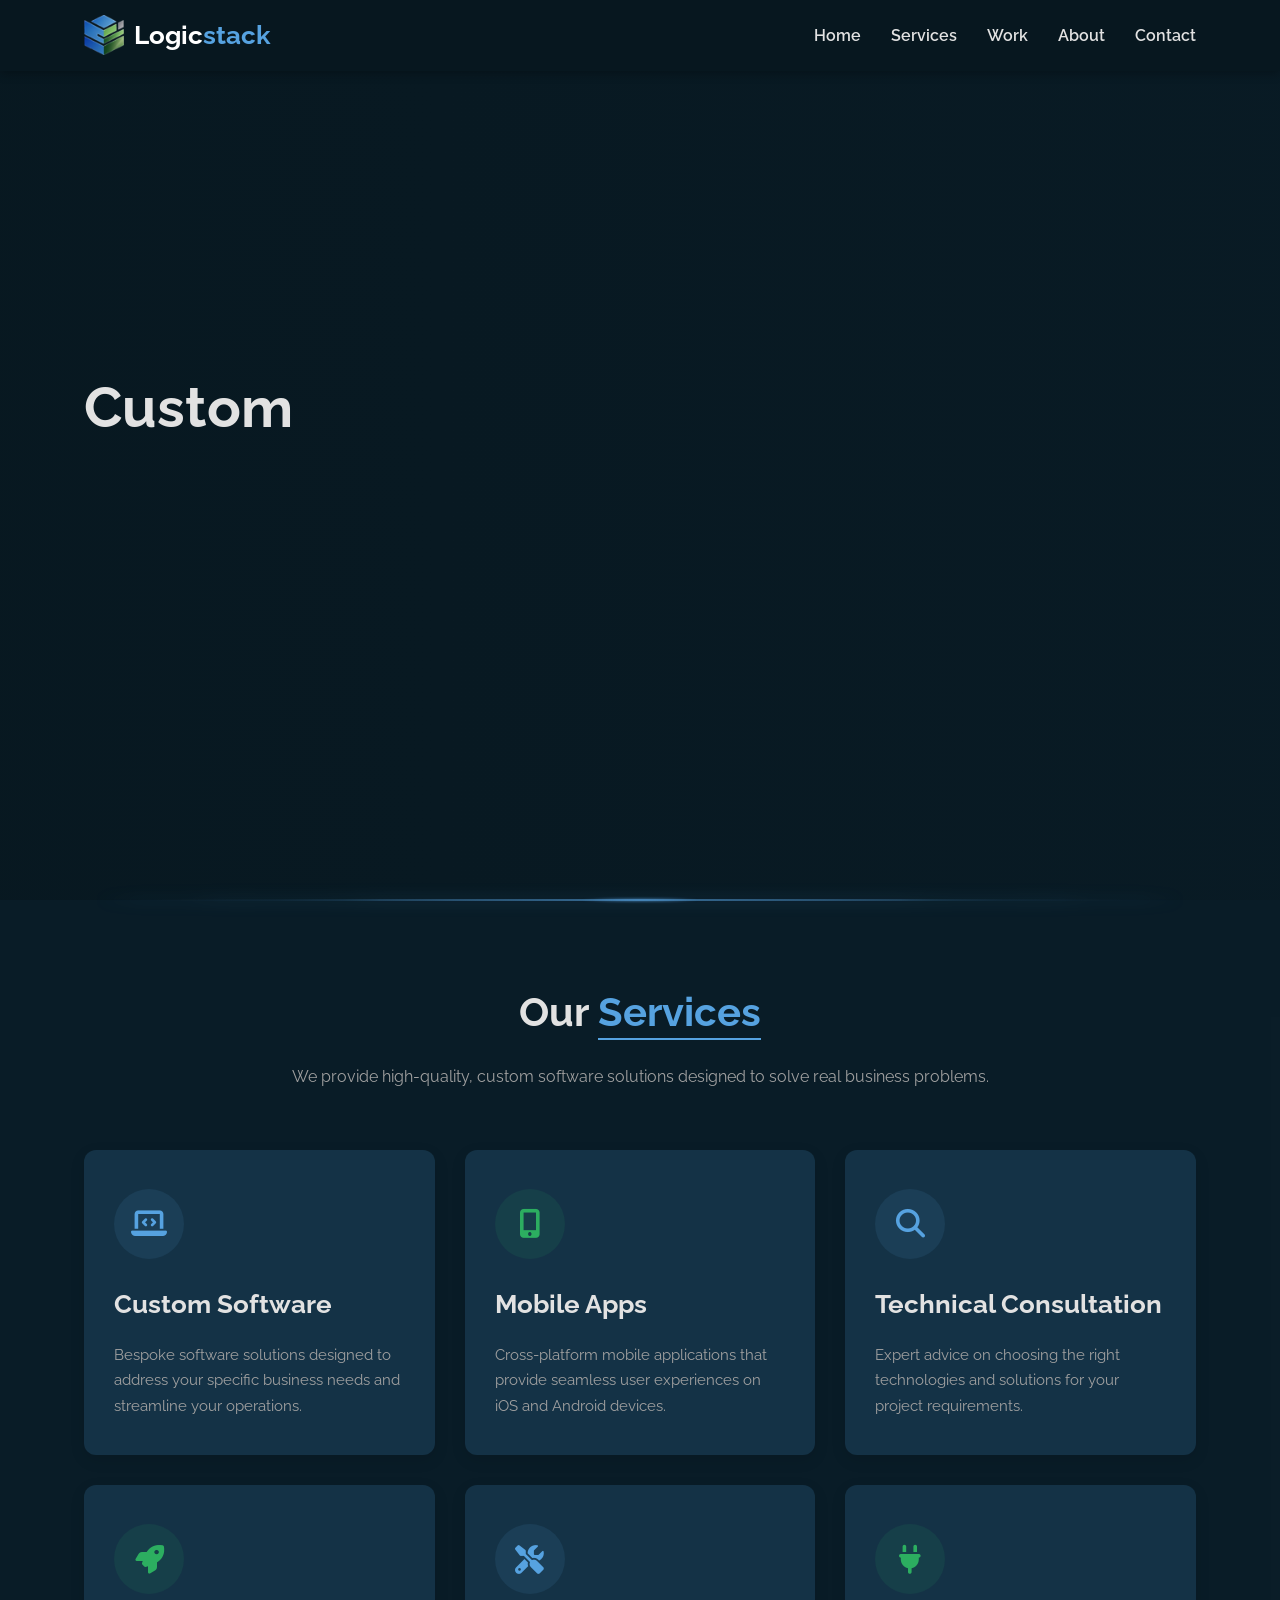
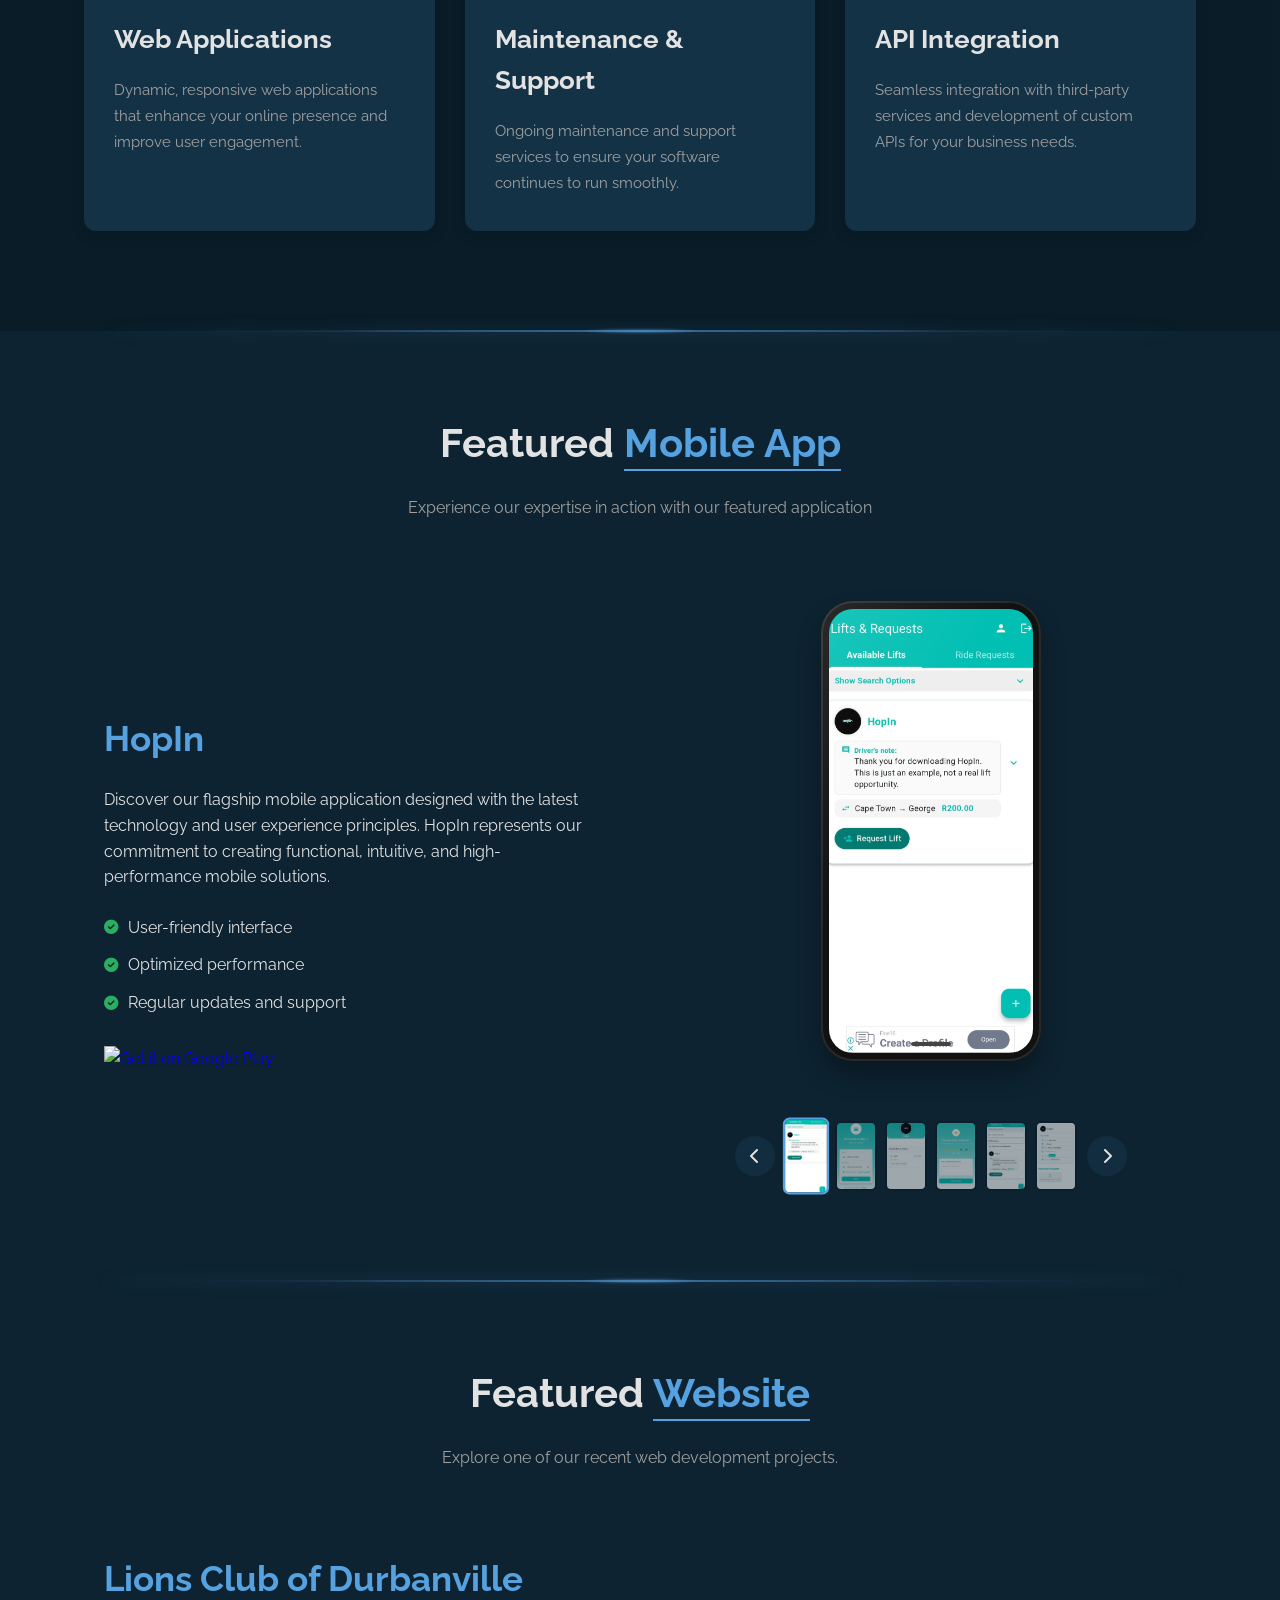
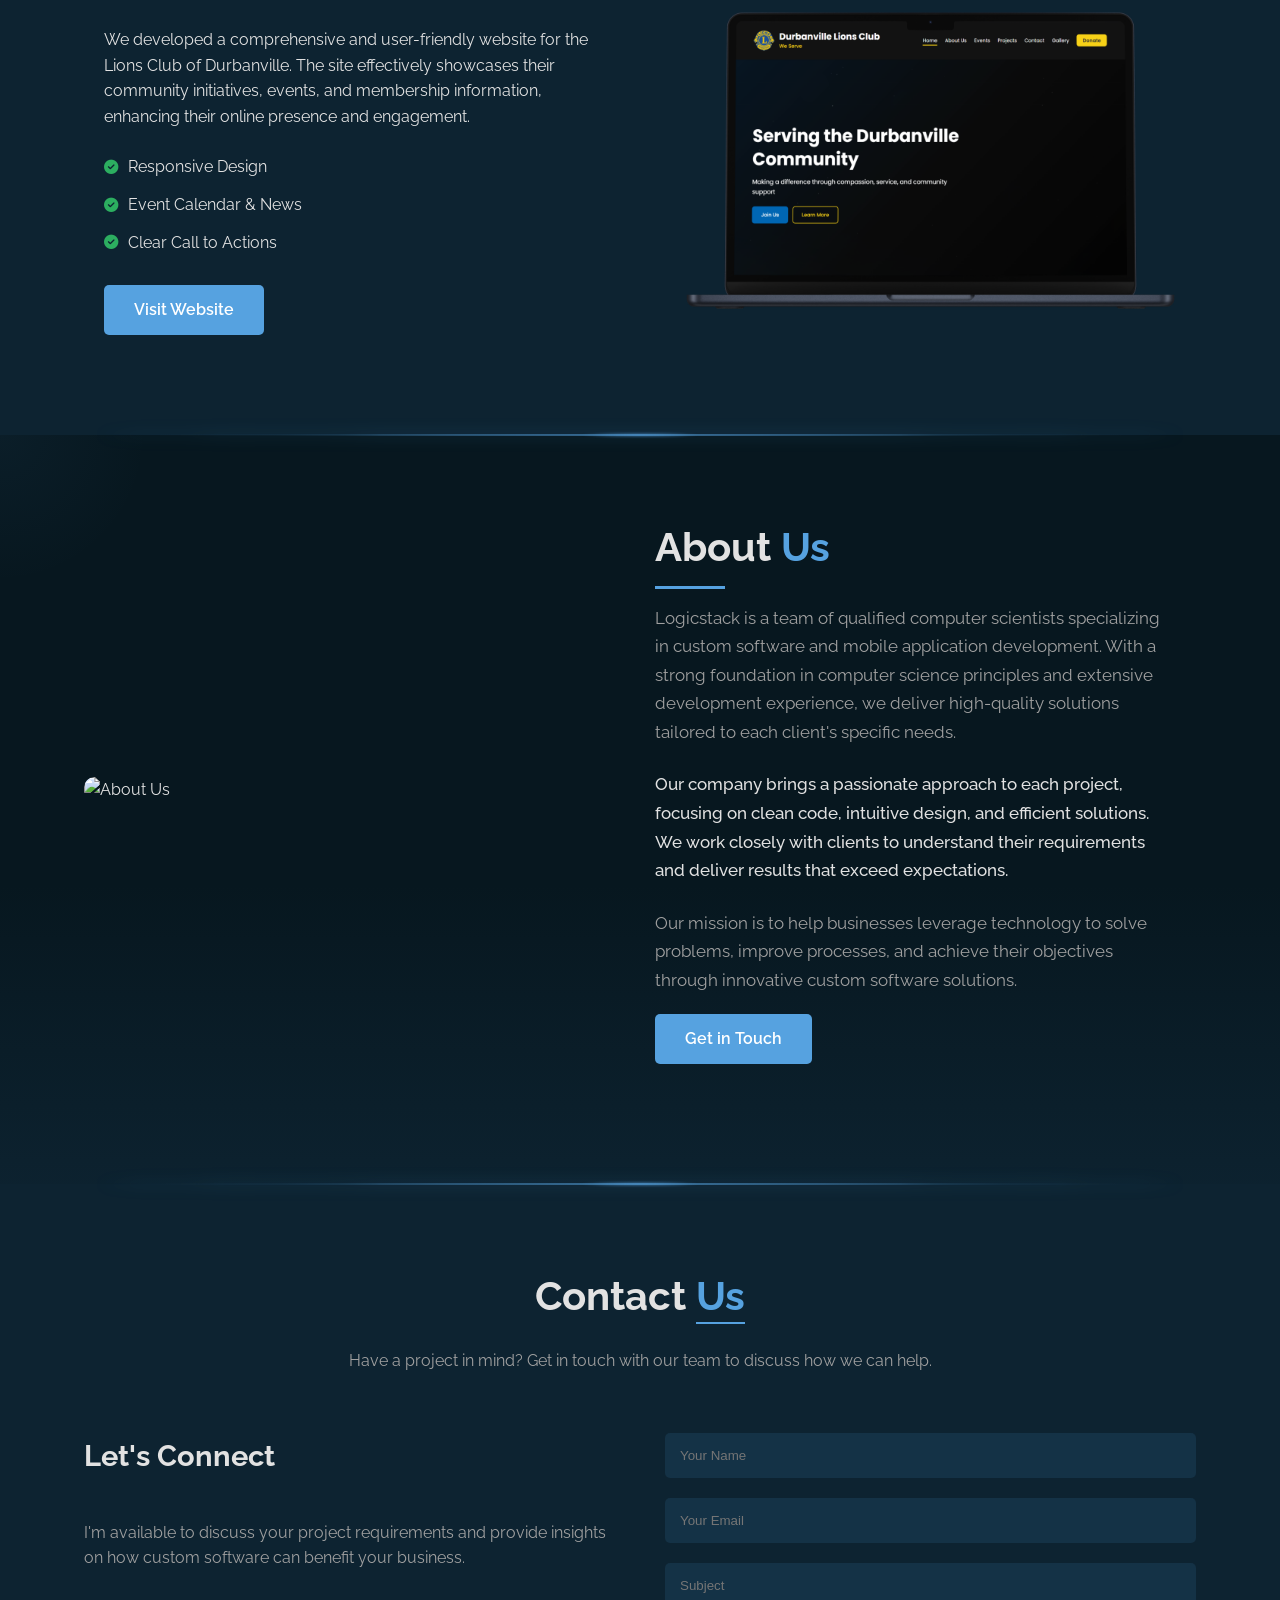
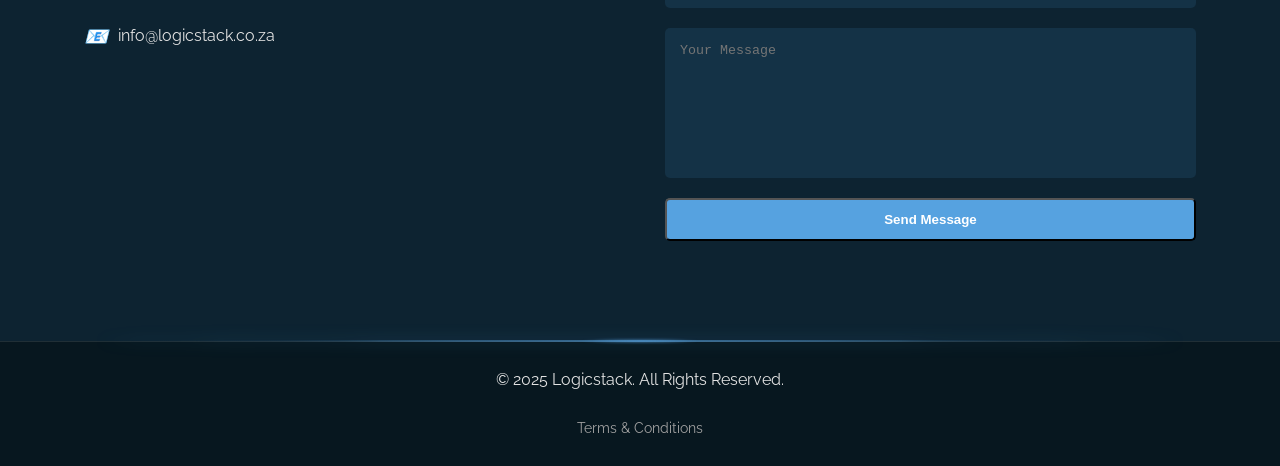
==== commit 41d0a2a3: "Added website view" ====
--- a/index.html
+++ b/index.html
@@ -364,6 +364,7 @@
             width: 100%;
             border-radius: 10px;
             transition: transform 0.4s ease;
+            display: block;
         }
         
         .about-img::before {
@@ -388,6 +389,7 @@
         }
         
         .about-text {
+            flex: 1;
             padding-right: 20px;
         }
         
@@ -395,6 +397,10 @@
             font-size: 2.5rem;
             margin-bottom: 25px;
             position: relative;
+        }
+        
+        .about-text h2 span {
+            color: var(--accent);
         }
         
         .about-text h2:after {
@@ -414,7 +420,7 @@
             line-height: 1.7;
         }
         
-        /* Add more spacing between paragraphs to compensate for removed stats */
+        /* Add more spacing between paragraphs */
         .about-text p:not(:last-of-type) {
             margin-bottom: 24px;
         }
@@ -434,6 +440,8 @@
             
             .about-img {
                 width: 100%;
+                max-width: 400px;
+                margin: 0 auto;
             }
             
             .about-text {
